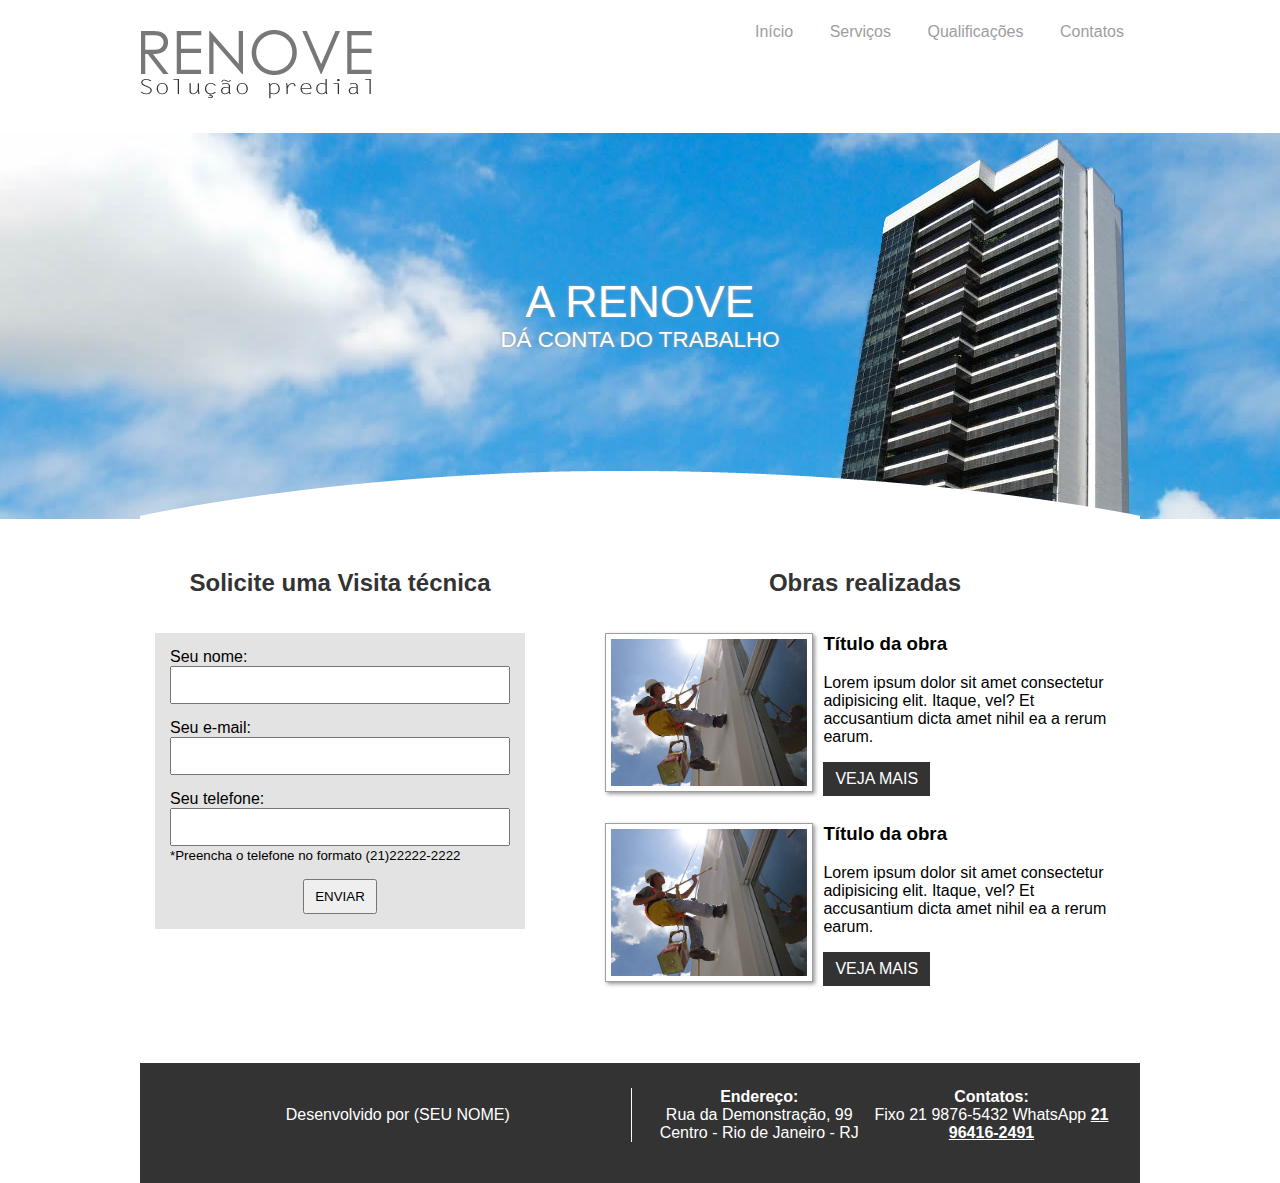
==== index.html @ fed85a39 "ja" ====
<!DOCTYPE html>
<html lang="pt-BR">
<head>
    <meta charset="UTF-8">
    <meta name="viewport" content="width=device-width, initial-scale=1.0">
    <link rel="stylesheet" href="css/estilos.css">
    <title>Renove Soluções Prediais</title>
</head>
<body>
    <header class="container">
        <div id="logo">
            <img src="images/logo.png" alt="logotipo Renove">
        </div>
        <nav id="menu">
            <ul>
                <li><a href="#">Início</a></li>
                <li><a href="#">Serviços</a></li>
                <li><a href="#">Qualificações</a></li>
                <li><a href="#">Contatos</a></li>
            </ul>
        </nav>
    </header>
    <main>
        <div id="banner">
            <div id="banner_content" class="container">
                <img src="images/curva.png" id="curva">
                <img src="images/predio.png" id="predio">
                <div id="banner_txt">A RENOVE<br><small>DÁ CONTA DO TRABALHO</small></div>
            </div>
        </div>
        <div id="content" class="container">
            <div id="formulario">
                <h2>Solicite uma Visita técnica</h2>
                <form action="#" method="post" autocomplete="off">
                    <label>
                        <span>Seu nome:</span><input type="text" name="Nome" required>
                    </label>
                    <label>
                        <span>Seu e-mail:</span><input type="email" name="Email" required>
                    </label>
                    <label>
                        <span>Seu telefone:</span><input type="tel" name="Telefone" pattern="\([0-9]{2}\)[\s][0-9]{5}-[0-9]{4}" required>
                        <small>*Preencha o telefone no formato (21)22222-2222</small>
                    </label>
                    <div><button type="submit">Enviar</button></div>
                </form>
            </div>
            <section id="obras">
                <h2>Obras realizadas</h2>
                <article>
                    <img src="images/reforma-predial2.png" alt="obra" class="retrato">
                    <div>
                        <h3>Título da obra</h3>
                        <p>Lorem ipsum dolor sit amet consectetur adipisicing elit. Itaque, vel? Et accusantium dicta amet nihil ea a rerum earum.</p>
                        <a href="#" class="btn">VEJA MAIS</a>
                    </div>
                </article>
                <article>
                    <img src="images/reforma-predial2.png" alt="obra" class="retrato">
                    <div>
                        <h3>Título da obra</h3>
                        <p>Lorem ipsum dolor sit amet consectetur adipisicing elit. Itaque, vel? Et accusantium dicta amet nihil ea a rerum earum.</p>
                        <a href="#" class="btn">VEJA MAIS</a>
                    </div>
                </article>
            </section>
        </div>
    </main>
    <footer class="container">
        <div id="footer_text">Desenvolvido por (SEU NOME) </div>
        <div id="footer_endereco">
            <b>Endereço:</b><br>
            Rua da Demonstração, 99<br>
            Centro - Rio de Janeiro - RJ
        </div>
        <div id="footer_contatos">
            <b>Contatos:</b><br>
            Fixo <tel>21 9876-5432</tel>
            <span>
            WhatsApp <a href="https://wa.me//5521964162491?text=Olá quero uma visita técnica" target="_blank">21 96416-2491</a></span>
        </div>
    </footer>
</body>
</html>
---- css/estilos.css ----
/* RESET DE CONFIGURAÇÕES */

*{ 
    margin: 0; 
    padding: 0; 
    box-sizing: border-box; 
    font-family: 'Segoe UI', Tahoma, Geneva, Verdana, sans-serif;
}
/* img{width: 100%;} */
.container{max-width: 1000px; margin: 0 auto;}
.retrato {background-color: #FFF; border: 1px solid #9E9E9E; padding: 5px;}
.btn {background-color: #333; color: #FFF; text-decoration: none; padding: 8px 12px; display: inline-block;}

/* INICIO DO HEADER */
#logo{display: block; width: 100%; text-align: center; padding: 15px 0;}
#menu{display: block; width: 100%; text-align: center;}
#menu ul{list-style: none;}
#menu ul li{display: inline-block; border-bottom: 2px solid #FFF}
#menu ul li:hover{border-color: #9E9E9E;}
#menu ul li a{text-decoration: none; color: #9E9E9E; display: inline-block; padding: 8px 16px;}

/* INICIO BANNER */
#banner{background-image: url(../images/fundo.jpg); background-position: center;}
#banner_content{position: relative; width: 100%; height: 386px;}
#predio, #curva, #banner_txt{position: absolute;}

#curva{bottom: 0; width: 100%; z-index: 3;}
#predio{right: 0; z-index: 1;}
#banner_txt{
    width: 100%;
    color: #FFF; 
    font-size: 2.8em; 
    line-height: 0.65em; 
    text-align: center; 
    top:40%;
    text-shadow: 0 0 3px #9E9E9E;
    z-index: 2;
}
#banner_txt small{font-size: 0.5em;}
/* FIM BANNER */

#content{display: flex; justify-content: space-between; flex-direction: column-reverse; padding: 35px 0;}
#content img{width: 100%;}

#content h2{font-weight: bold; color: #333; margin-bottom: 1.5em; text-align: center;}

#obras {width: 100%; padding: 15px;}
#obras article{display: flex; justify-content: space-between; flex-direction: column; align-items: start; 
    margin-bottom: 15px;}
#obras article > img {width: 100%; margin-bottom: 1em; box-shadow: 2px 2px 4px #999;}
#obras article div{width: 100%;}
#obras article h3{margin-bottom: 1em;}
#obras article p{margin-bottom: 1em;}

#formulario {width: 100%; padding: 15px;}
#formulario form{background-color: #e3e3e3; padding:15px}
#formulario label{display: block; margin-bottom: 15px;}
#formulario label > span{display: block;}
#formulario label > input{width: 100%; padding: 8px 10px; font-size: 16px;}
#formulario div {text-align: center;}
#formulario button {padding: 8px 10px; text-transform: uppercase;}

/* FOOTER  */
body > footer {
    background-color: #333; color: #FFF; padding: 25px; text-align: center;
}
#footer_text{width: 100%; margin-bottom: 1em;}
#footer_endereco, #footer_contatos{width: 100%; margin-bottom: 1em;}
#footer_contatos a {color: white; font-weight: bold;}


/* Small devices (landscape phones, 576px and up) */

@media (max-width: 576px) { 
    
 }

 /* Medium devices (tablets, 768px and up) */
@media (min-width: 768px) {
    #obras article {flex-direction: row;} 
    #obras article > img {width: 40%; margin-bottom: 1em;}
    #obras article div{width: 58%;}
 }

/* Large devices (desktops, 992px and up) */
@media (min-width: 992px) { 
    header{display: flex; justify-content: space-between; margin: 15px auto !important;}
    #logo{text-align: left;}
    #menu{text-align: right;}
    #content{flex-direction: row;}
    #formulario {width: 40%;}
    #obras {width: 55%;}

    body > footer {
        display: flex; justify-content: space-evenly; align-items: center; 
    }
    #footer_text{width: 48%; text-align: center;}
    #footer_endereco, #footer_contatos{width: 25%;}
    #footer_endereco{border-left: 1px solid #fff; padding-left: 2%;}
 }

 /* Extra large devices (large desktops, 1200px and up) */
@media (min-width: 1200px) { }
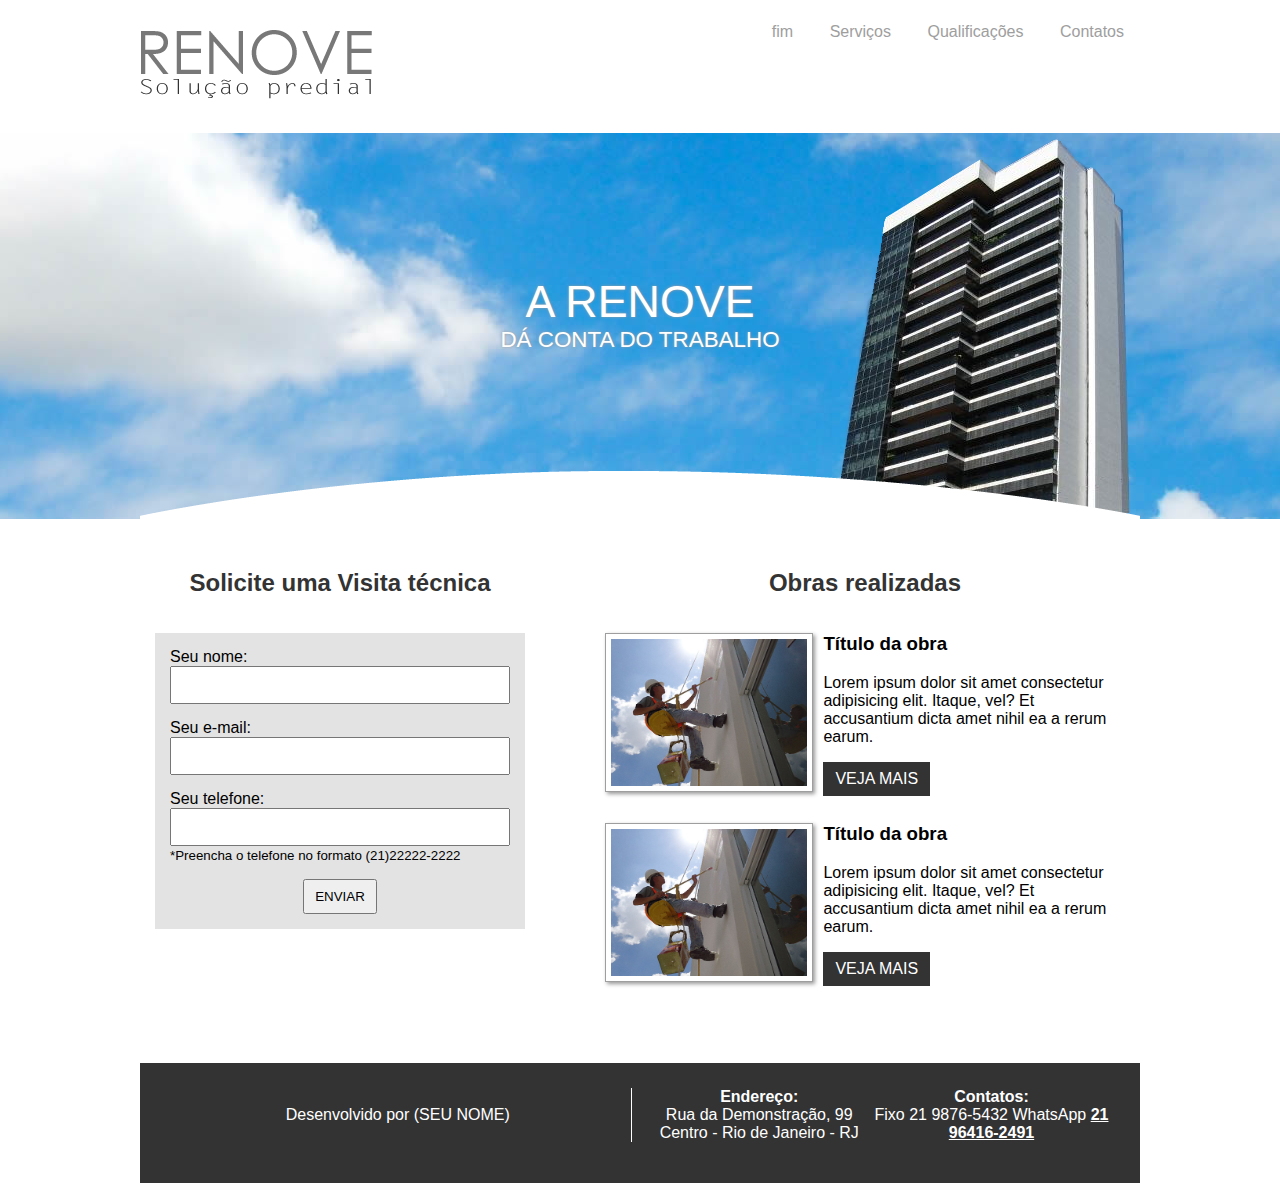
==== commit f1eca709: "Update index.html" ====
--- a/index.html
+++ b/index.html
@@ -13,7 +13,7 @@
         </div>
         <nav id="menu">
             <ul>
-                <li><a href="#">Início</a></li>
+                <li><a href="#">fim</a></li>
                 <li><a href="#">Serviços</a></li>
                 <li><a href="#">Qualificações</a></li>
                 <li><a href="#">Contatos</a></li>
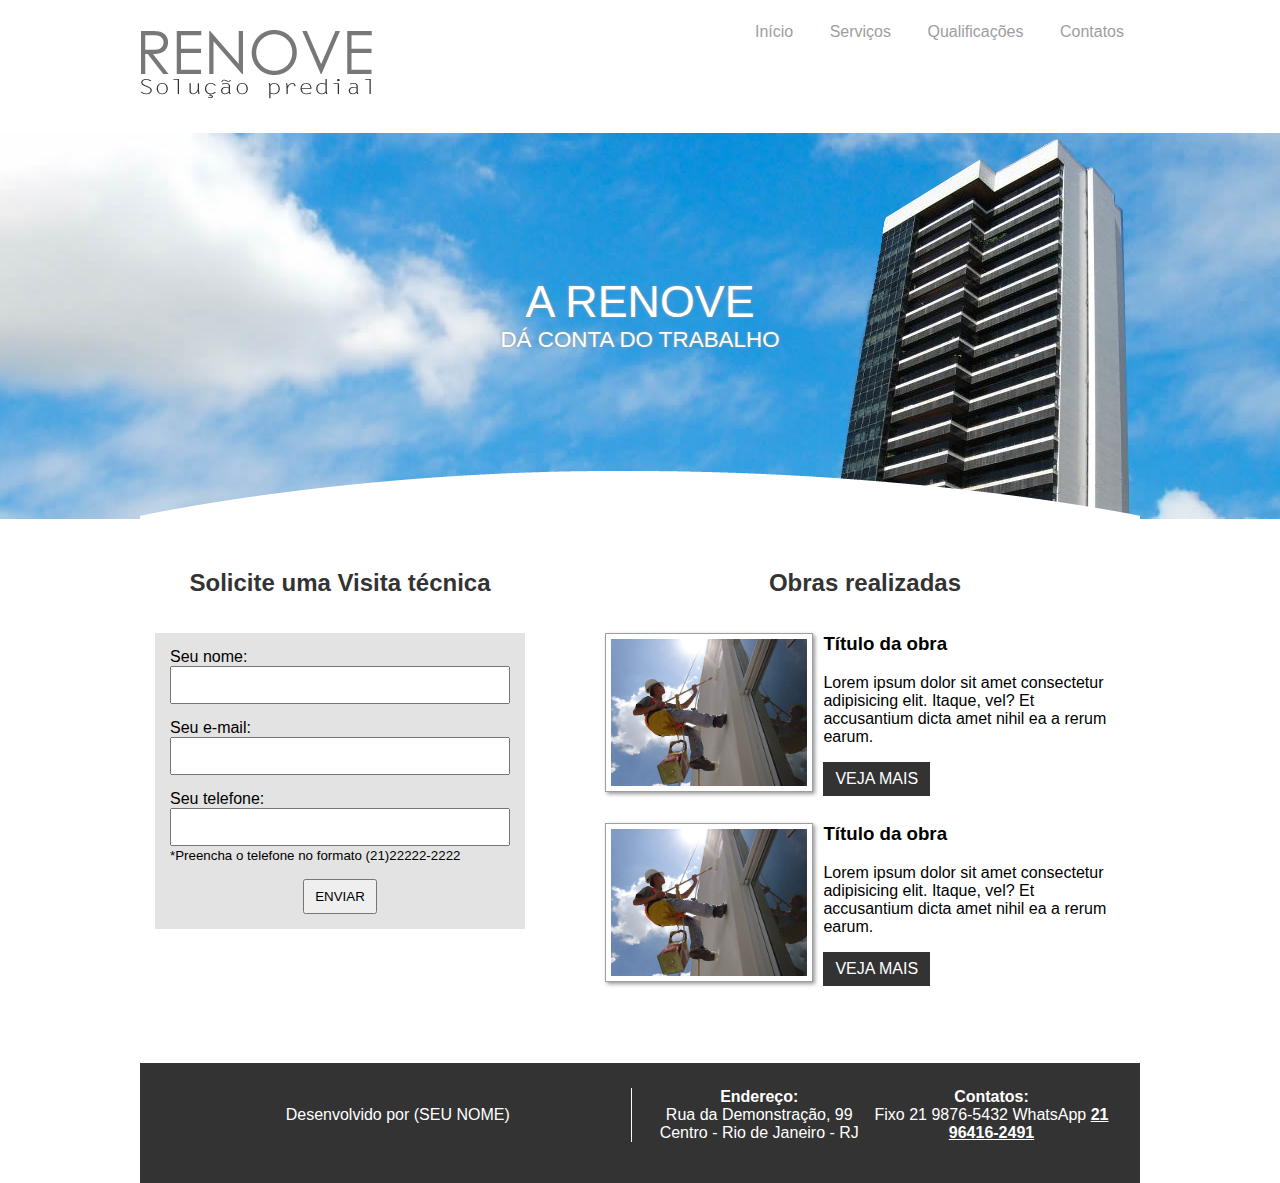
==== commit 783e6a85: "Update index.html" ====
--- a/index.html
+++ b/index.html
@@ -13,7 +13,7 @@
         </div>
         <nav id="menu">
             <ul>
-                <li><a href="#">fim</a></li>
+                <li><a href="#">Início</a></li>
                 <li><a href="#">Serviços</a></li>
                 <li><a href="#">Qualificações</a></li>
                 <li><a href="#">Contatos</a></li>
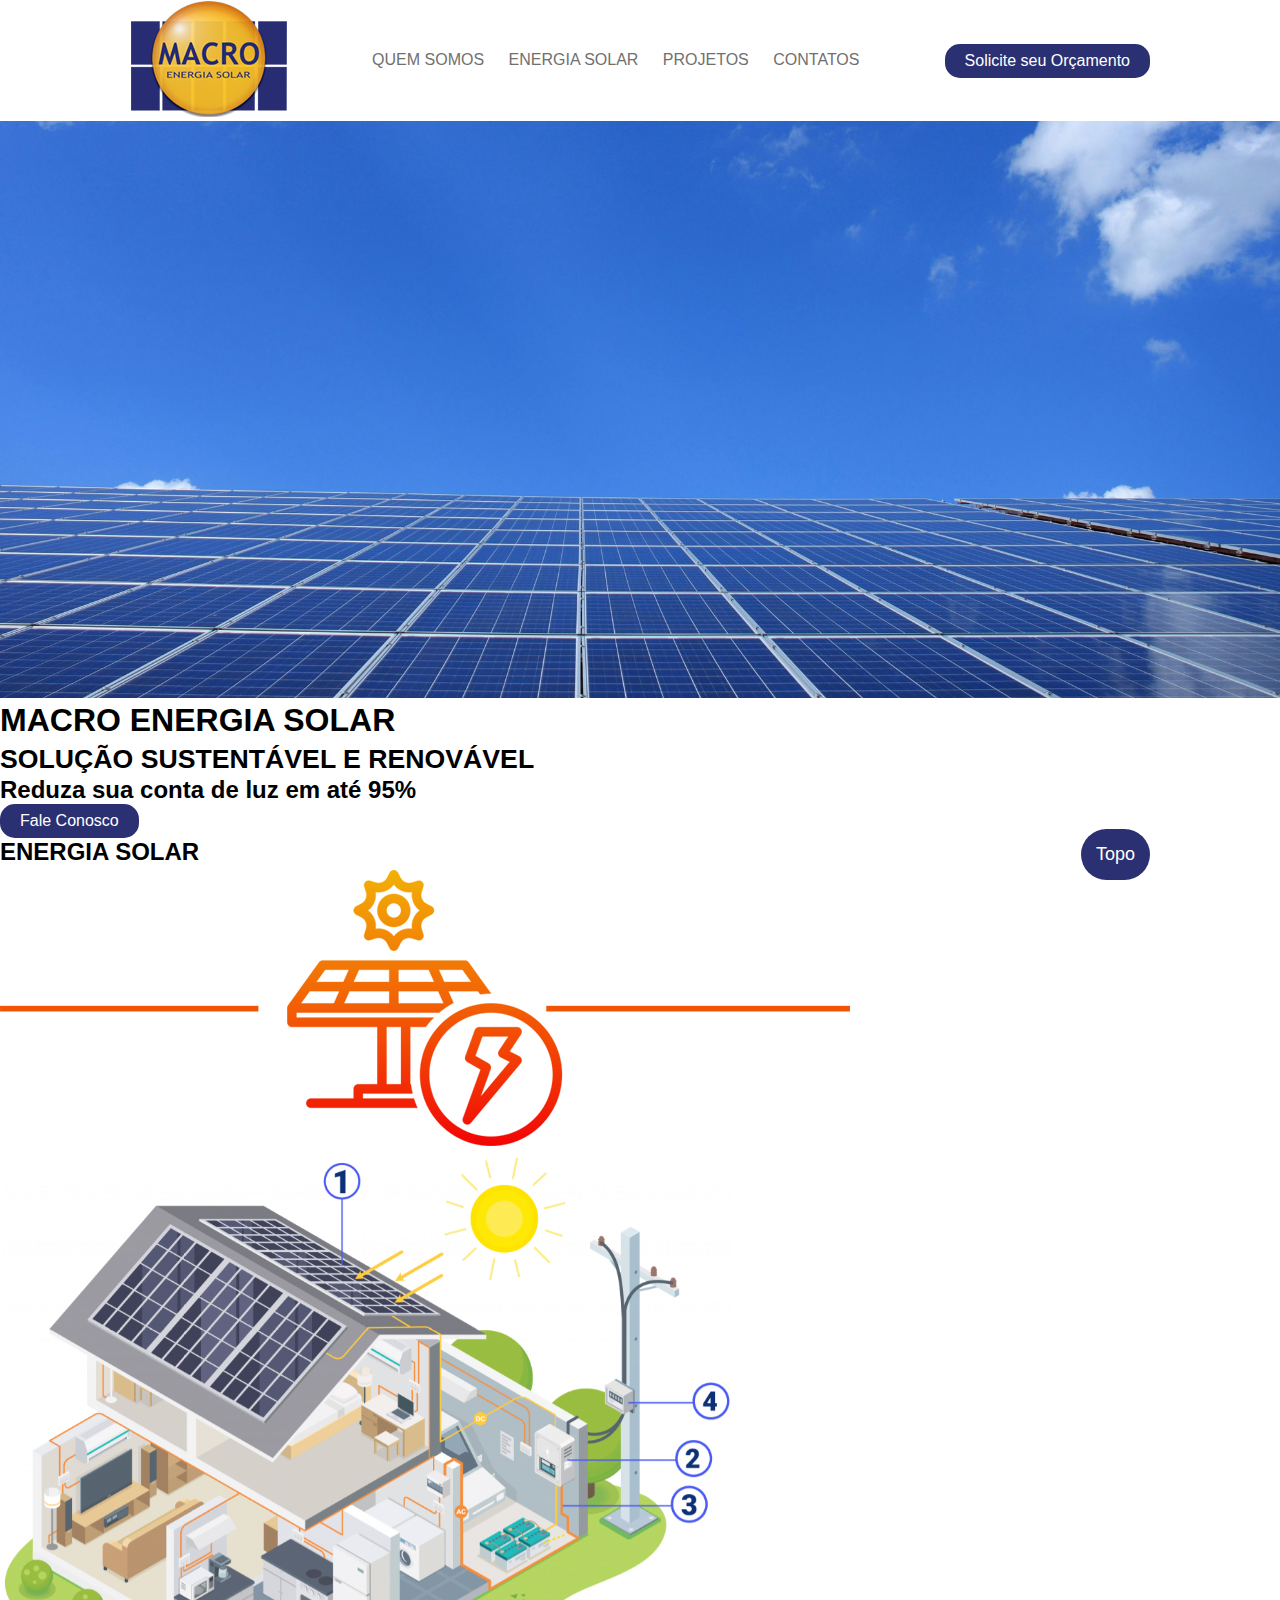
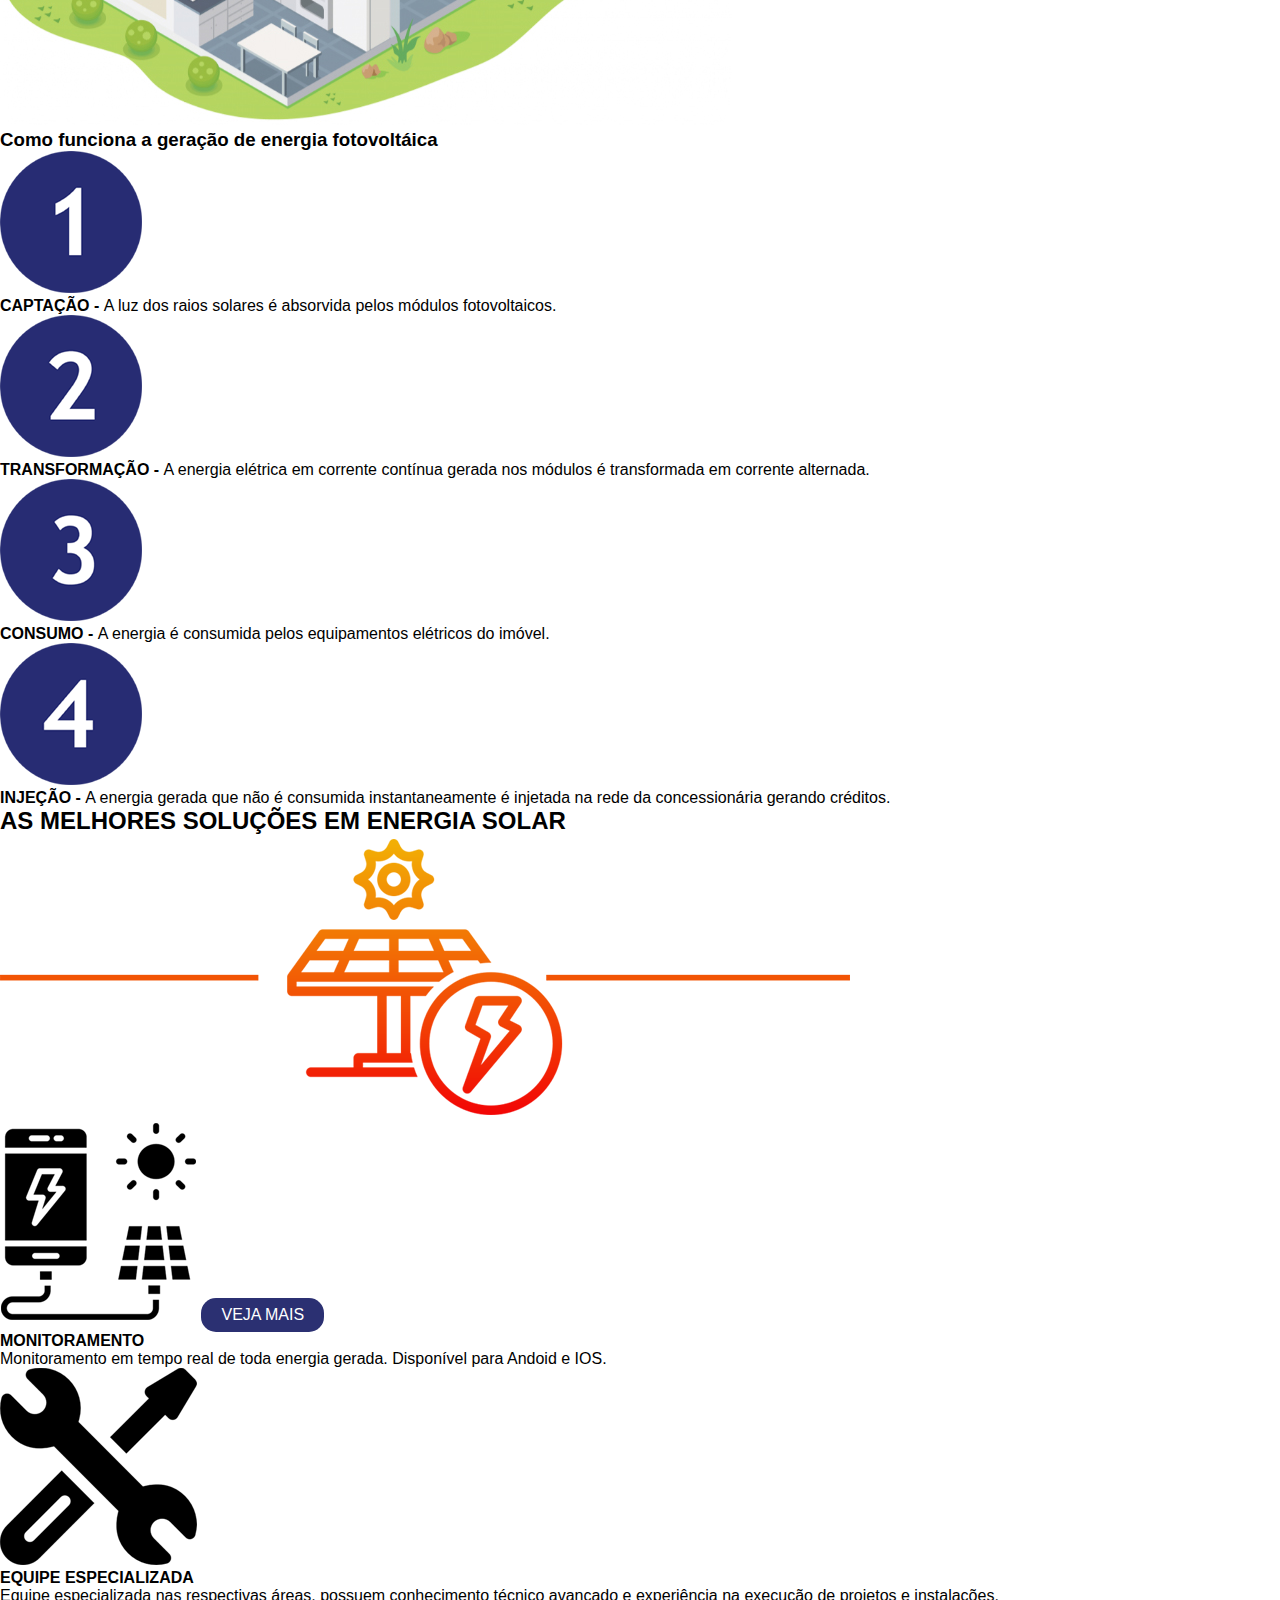
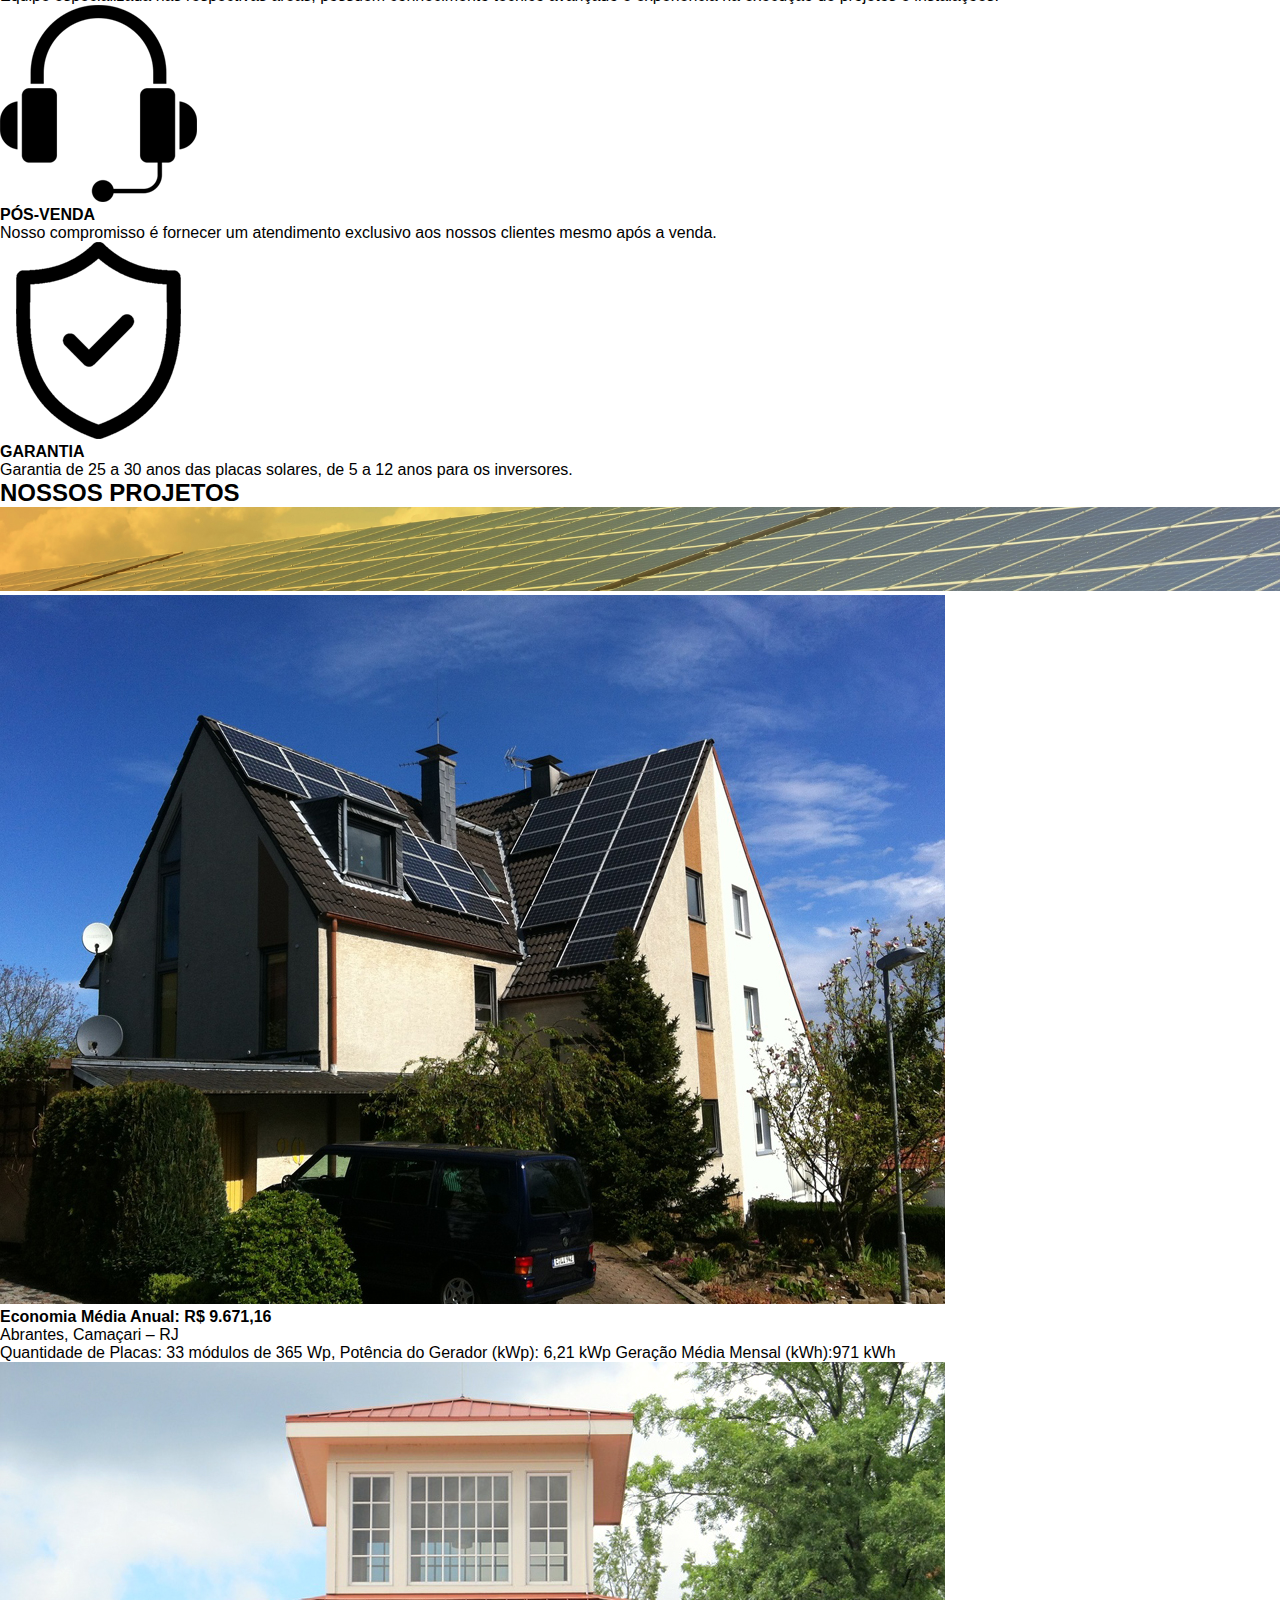
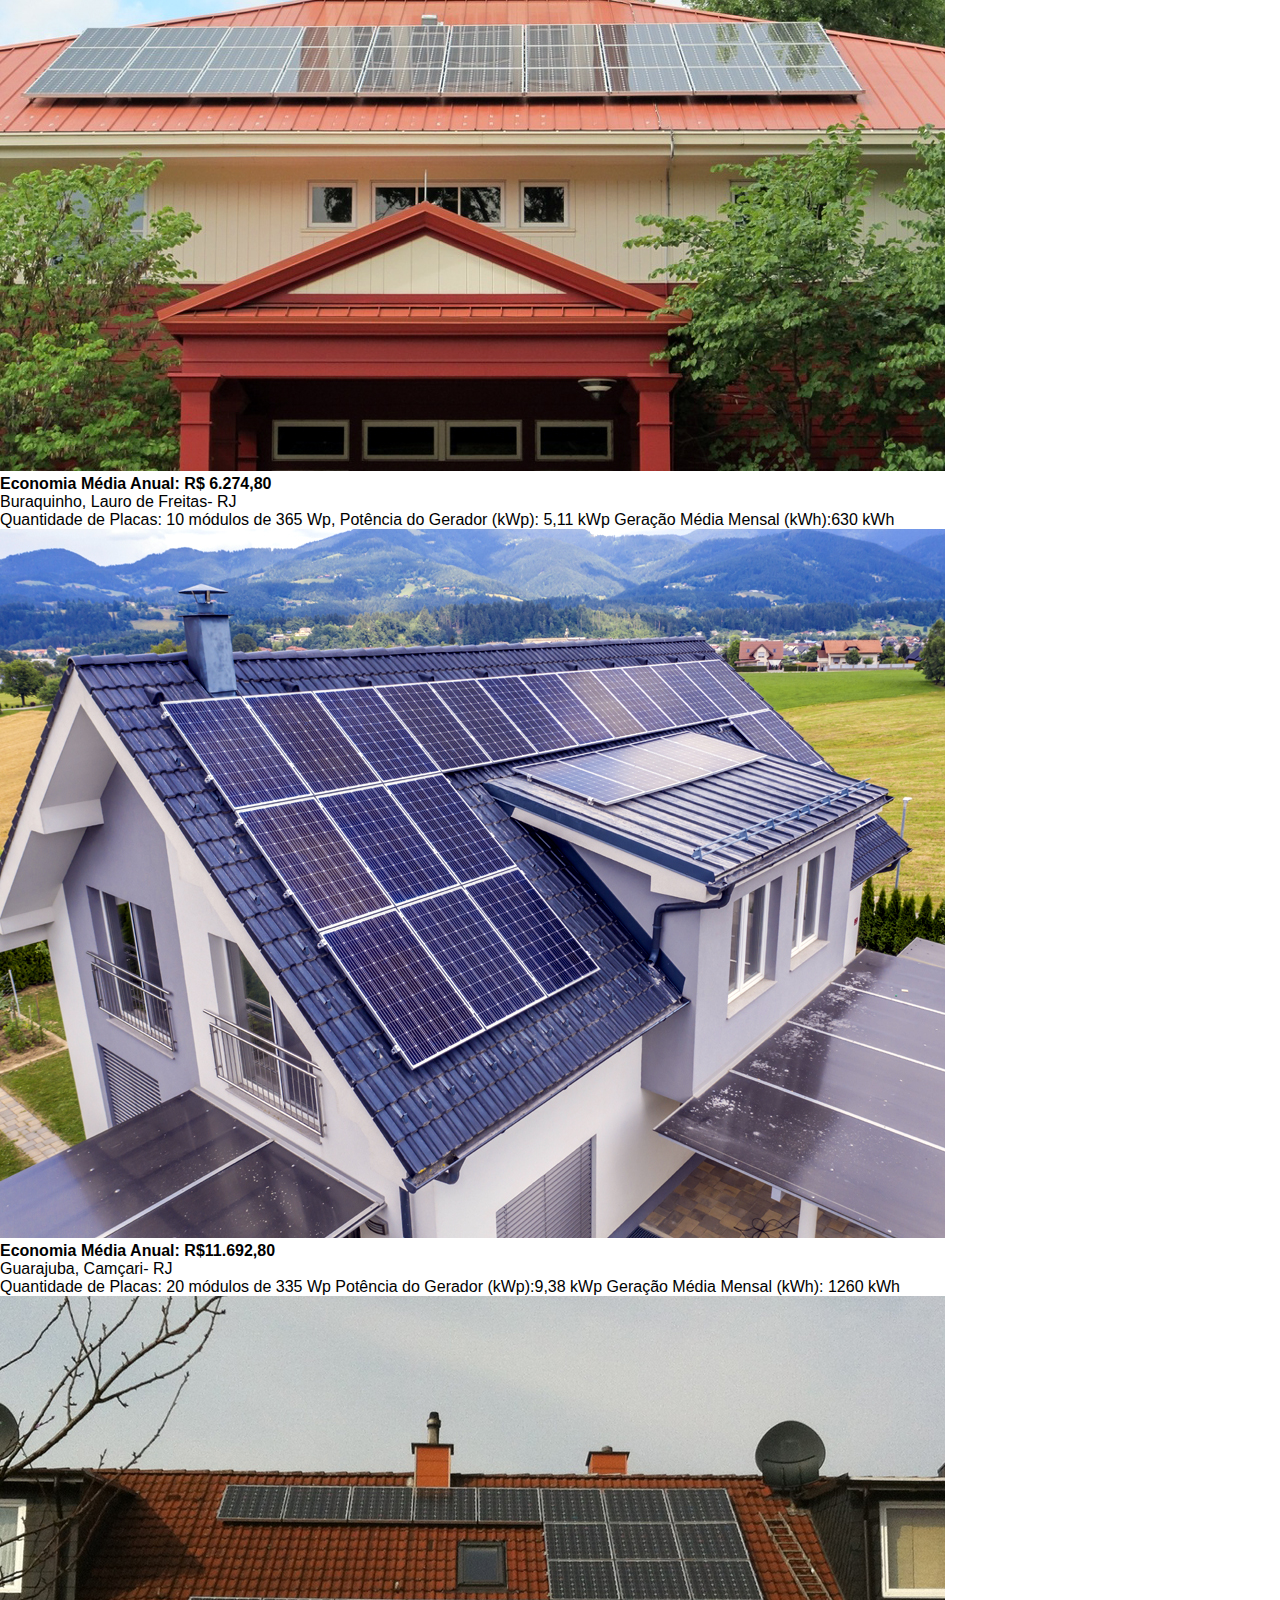
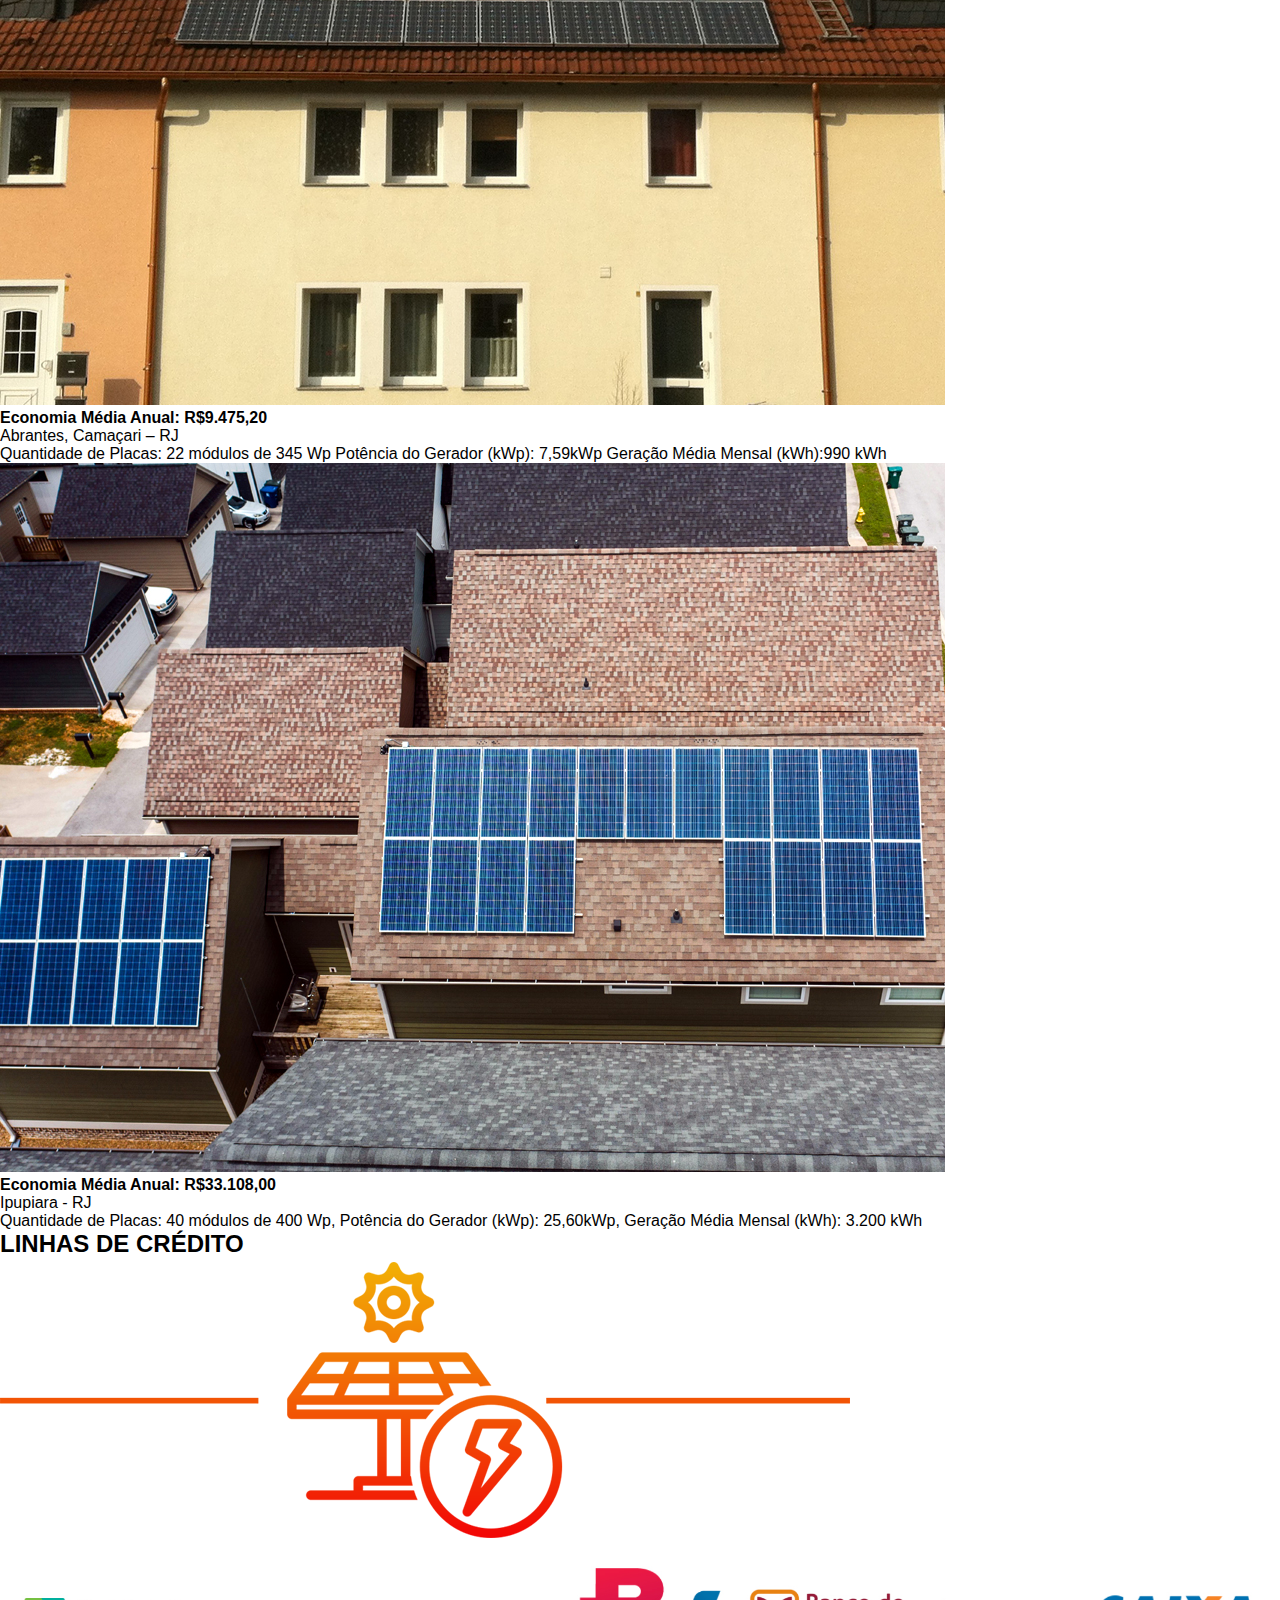
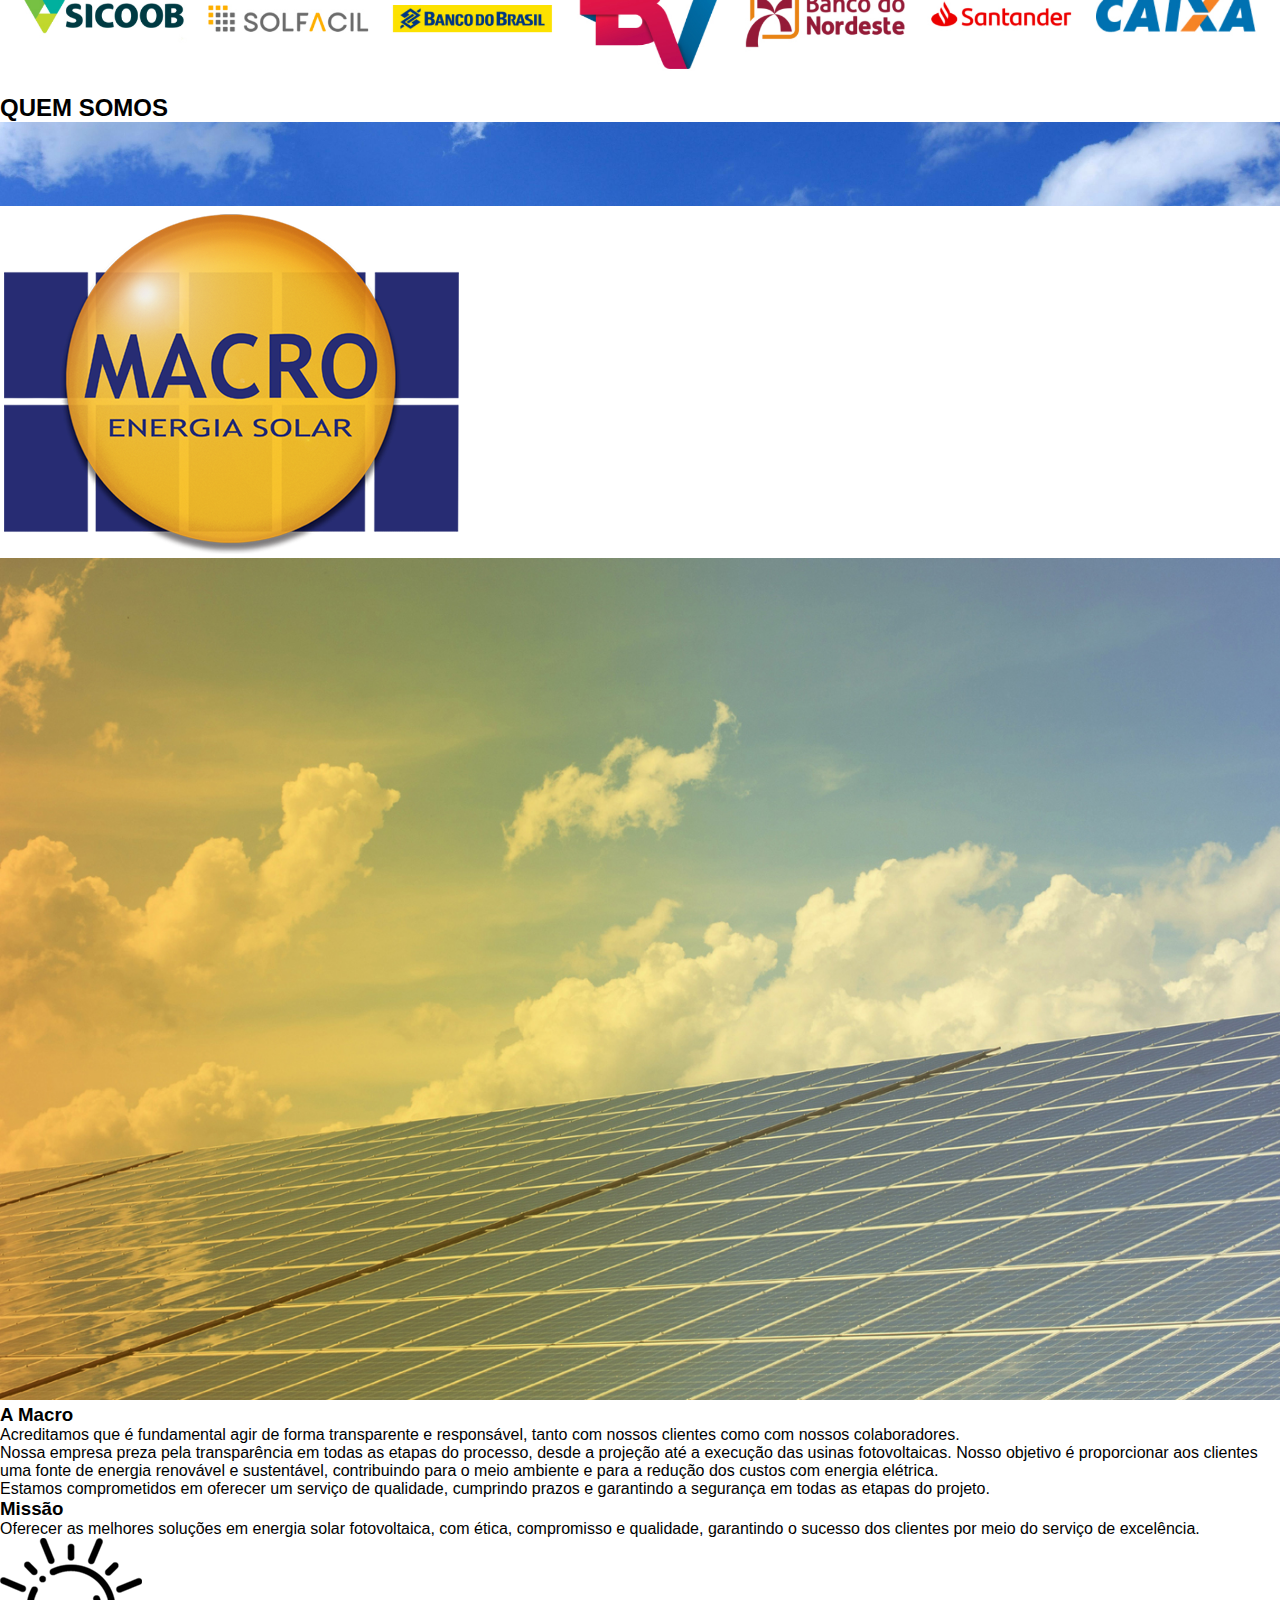
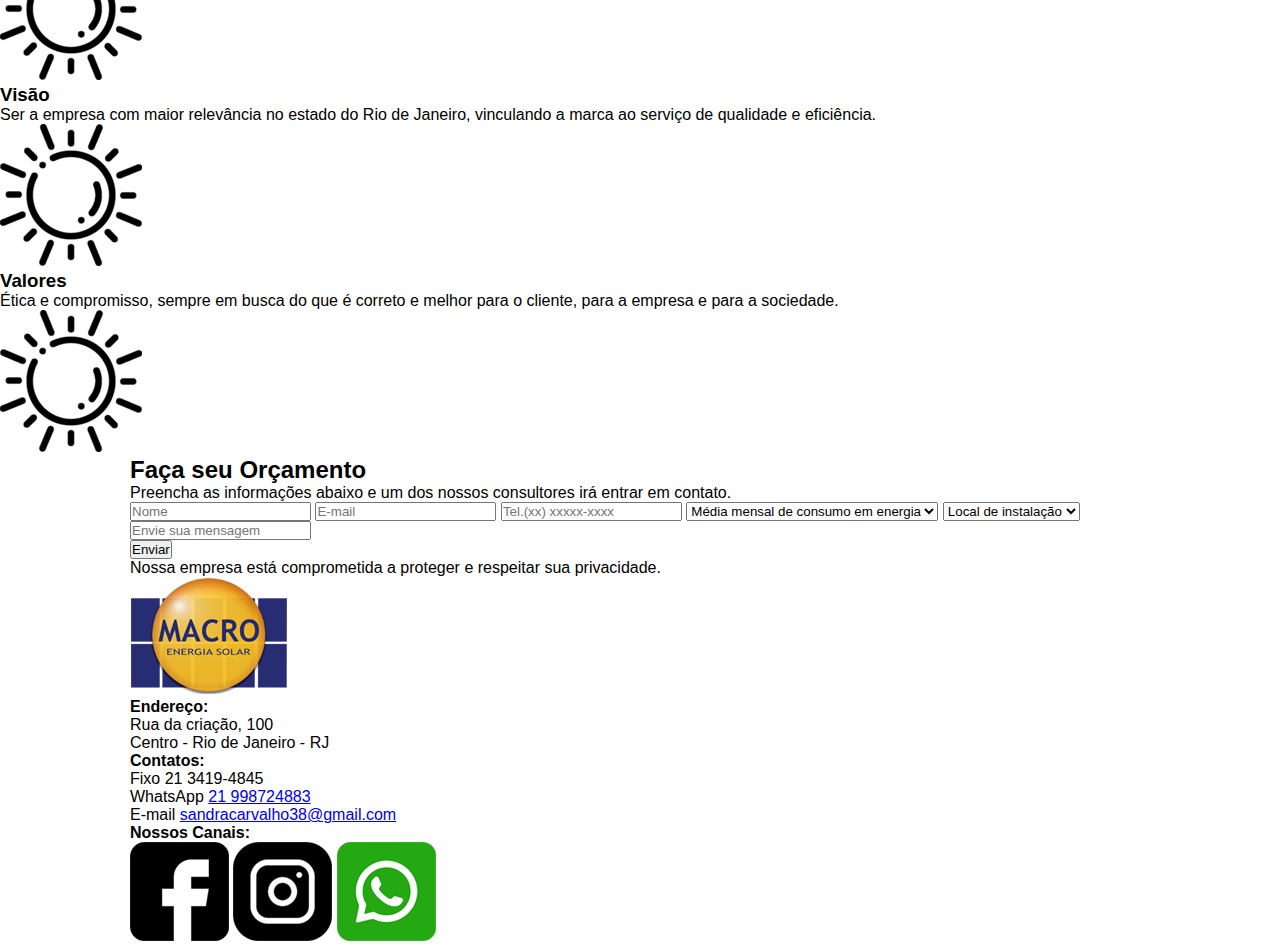
==== commit 7ff24d5b: "Macro Energia Solar" ====
--- a/index.html
+++ b/index.html
@@ -1,84 +1,206 @@
 <!DOCTYPE html>
-<html lang="pt-BR">
+<html lang="pt-br">
 <head>
     <meta charset="UTF-8">
     <meta name="viewport" content="width=device-width, initial-scale=1.0">
-    <link rel="stylesheet" href="css/estilos.css">
-    <title>Renove Soluções Prediais</title>
+    <link rel="stylesheet" href="estilos.css">
+    <title>MACRO ENERGIA SOLAR</title>
 </head>
 <body>
-    <header class="container">
+   <header class="container">
         <div id="logo">
-            <img src="images/logo.png" alt="logotipo Renove">
+            <img src="imagens/Logo MP 1.png" alt="Logo MP 1">
         </div>
         <nav id="menu">
             <ul>
-                <li><a href="#">Início</a></li>
-                <li><a href="#">Serviços</a></li>
-                <li><a href="#">Qualificações</a></li>
-                <li><a href="#">Contatos</a></li>
+                <li><a href="#quem somos">QUEM SOMOS</a></li>
+                <li><a href="#energia solar">ENERGIA SOLAR</a></li>
+                <li><a href="#projetos">PROJETOS</a></li>
+                <li><a href="#contatos">CONTATOS</a></li>
             </ul>
         </nav>
+        <div id="orcamento">
+            <a href="#formulario" class="btn">Solicite seu Orçamento</a>
+        </div>
     </header>
+    
     <main>
         <div id="banner">
-            <div id="banner_content" class="container">
-                <img src="images/curva.png" id="curva">
-                <img src="images/predio.png" id="predio">
-                <div id="banner_txt">A RENOVE<br><small>DÁ CONTA DO TRABALHO</small></div>
+            <div id="banner_content">
+                <img src="imagens/banner3.jpg" id="banner3">
+                <div id="banner_txt">
+                <h1>MACRO ENERGIA SOLAR<br><small>SOLUÇÃO SUSTENTÁVEL E RENOVÁVEL</small></h1></div>
+                <h2>Reduza sua conta de luz em até 95%</h2>
+                <div id="orcamento">
+                    <a href="#formulario" class="btn">Fale Conosco</a>
+                </div>
             </div>
         </div>
-        <div id="content" class="container">
+        
+        <section id="energia solar">
+            <h2>ENERGIA SOLAR</h2>
+            <img src="imagens/icone intervalo.png" id="icone intervalo">
+            <article>
+                <img src="imagens/como funciona.jpg" id="como funciona">
+                <div>
+                    <h3>Como funciona a geração de energia fotovoltáica</h3>
+                    <img src="imagens/numero 1.png" id="numero 1">
+                    <p><b>CAPTAÇÃO - </b>A luz dos raios solares é absorvida pelos módulos fotovoltaicos.</p>
+                    <img src="imagens/numero 2.png" id="numero 2">
+                    <p><b>TRANSFORMAÇÃO - </b>A energia elétrica em corrente contínua gerada nos módulos é transformada em corrente alternada.</p>
+                    <img src="imagens/numero 3.png" id="numero 3">
+                    <p><b>CONSUMO - </b>A energia é consumida pelos equipamentos elétricos do imóvel.</p>
+                    <img src="imagens/numero 4.png" id="numero 4">
+                    <p><b>INJEÇÃO - </b>A energia gerada que não é consumida instantaneamente é injetada na rede da concessionária gerando créditos.</p>
+                </div>
+            </article>
+        </section>
+
+        <section id="soluções">
+            <h2>AS MELHORES SOLUÇÕES EM ENERGIA SOLAR</h2>
+            <img src="imagens/icone intervalo.png" id="icone intervalo">
+            <article>
+                <div>
+                <img src="imagens/icone monitorar.png" id="icone monitorar">
+                <a href="#" class="btn">VEJA MAIS</a>
+                <p><b>MONITORAMENTO</b><br>
+                Monitoramento em tempo real de toda energia gerada. Disponível para Andoid e IOS.</p>
+               <img src="imagens/icone equipamento.png" id="icone equipamento">
+                <p><b>EQUIPE ESPECIALIZADA</b><br>Equipe especializada nas respectivas áreas, possuem conhecimento técnico avançado e experiência na execução de projetos e instalações.</p>
+                <img src="imagens/icone pos venda.png" id="icone pos venda">
+                <p><b>PÓS-VENDA</b><br>Nosso compromisso é fornecer um atendimento exclusivo aos nossos clientes mesmo após a venda.</p>
+                <img src="imagens/icone garantia.png" id="icone garantia">
+                <p><b>GARANTIA</b><br>Garantia de 25 a 30 anos das placas solares, de 5 a 12 anos para os inversores.</p>
+                </div>
+            </article>
+        </section>
+
+        <section id="projetos">
+            <h2>NOSSOS PROJETOS</h2>
+            <img src="imagens/entardecer intervalo.jpg" id="entardecer intervalo">
+            <article>
+                <div class="casas">
+                    <img src="imagens/casa 1.jpg" alt="casa">
+                    <p><b>Economia Média Anual: R$ 9.671,16</b><br>Abrantes, Camaçari – RJ<br>Quantidade de Placas: 33 módulos de 365 Wp, Potência do Gerador (kWp): 6,21 kWp
+                    Geração Média Mensal (kWh):971 kWh</p>
+                    <img src="imagens/casa 2.jpg" alt="casa">
+                    <p><b>Economia Média Anual: R$ 6.274,80</b><br>Buraquinho, Lauro de Freitas- RJ<br>Quantidade de Placas: 10 módulos de 365 Wp, Potência do Gerador (kWp): 5,11 kWp
+                    Geração Média Mensal (kWh):630 kWh</p>
+                    <img src="imagens/casa 3.jpg" alt="casa">
+                    <p><b>Economia Média Anual: R$11.692,80</b><br>Guarajuba, Camçari- RJ<br>Quantidade de Placas: 20 módulos de 335 Wp Potência do Gerador (kWp):9,38 kWp
+                    Geração Média Mensal (kWh): 1260 kWh</p>
+                    <img src="imagens/casa 4.jpg" alt="casa">
+                    <p><b>Economia Média Anual: R$9.475,20</b><br>Abrantes, Camaçari – RJ<br>Quantidade de Placas: 22 módulos de 345 Wp
+                    Potência do Gerador (kWp): 7,59kWp
+                    Geração Média Mensal (kWh):990 kWh</p>
+                    <img src="imagens/casa 5.jpg" alt="casa">
+                    <p><b>Economia Média Anual: R$33.108,00</b><br>Ipupiara - RJ<br>Quantidade de Placas: 40 módulos de 400 Wp, Potência do Gerador (kWp): 25,60kWp, Geração Média Mensal (kWh): 3.200 kWh</p>
+                </div>
+            </article>
+        </SECtion>
+
+        <section id="credito">
+            <h2>LINHAS DE CRÉDITO</h2>
+            <img src="imagens/icone intervalo.png" id="icone intervalo">
+            <div>
+                <img src="imagens/financiamento.png" alt="financiamento">
+            </div>
+        </section>
+
+        <section id="quem somos">
+            <h2>QUEM SOMOS</h2>
+            <img src="imagens/ceu azul intervalo.jpg" id="ceu azul intervalo">
+            <article>
+                <div>
+                    <img src="imagens/Logo MP 2.png" alt="Logo MP 2">
+                    <img src="imagens/ceu laranja.jpg" id="ceu laranja">
+                    <h3>A Macro</h3>
+                    <p>Acreditamos que é fundamental agir de forma transparente e responsável, tanto com nossos clientes como com nossos colaboradores.<br>Nossa empresa preza pela transparência em todas as etapas do processo, desde a projeção até a execução das usinas fotovoltaicas. Nosso objetivo é proporcionar aos clientes uma fonte de energia renovável e sustentável, contribuindo para o meio ambiente e para a redução dos custos com energia elétrica.<br>Estamos comprometidos em oferecer um serviço de qualidade, cumprindo prazos e garantindo a segurança em todas as etapas do projeto.</p>
+                </div>
+            </article>
+        </section>
+
+        <section id="mvv">
+            <h3>Missão</h3>
+            <P>Oferecer as melhores soluções em energia solar fotovoltaica, com ética, compromisso e qualidade, garantindo o sucesso dos clientes por meio do serviço de excelência.</P>
+            <img src="imagens/sol.png" alt="sol">
+            <h3>Visão</h3>
+            <P>Ser a empresa com maior relevância no estado do Rio de Janeiro, vinculando a marca ao serviço de qualidade e eficiência.</P>
+            <img src="imagens/sol.png" alt="sol">
+            <h3>Valores</h3>
+            <P>Ética e compromisso, sempre em busca do que é correto e melhor para o cliente, para a empresa e para a sociedade.</P>
+            <img src="imagens/sol.png" alt="sol">
+        </section>
+        
+        <div id="orcamento" class="container">
             <div id="formulario">
-                <h2>Solicite uma Visita técnica</h2>
+                <h2>Faça seu Orçamento</h2>
+                <p>Preencha as informações abaixo e um dos nossos consultores irá entrar em contato.</p>
                 <form action="#" method="post" autocomplete="off">
                     <label>
-                        <span>Seu nome:</span><input type="text" name="Nome" required>
-                    </label>
-                    <label>
-                        <span>Seu e-mail:</span><input type="email" name="Email" required>
-                    </label>
-                    <label>
-                        <span>Seu telefone:</span><input type="tel" name="Telefone" pattern="\([0-9]{2}\)[\s][0-9]{5}-[0-9]{4}" required>
-                        <small>*Preencha o telefone no formato (21)22222-2222</small>
+                        <input type='text' placeholder='Nome'/>
+                    </label>
+                    <label>
+                        <input type='text' placeholder='E-mail'/>
+                    </label>
+                    <label>
+                        <label for="telefone"></label>
+                        <input type="tel" id="telefone" class="input-padrao" required placeholder="Tel.(xx) xxxxx-xxxx">
+                    </label>
+                    <select id="conta">
+                        <option value="0">Média mensal de consumo em energia</option>
+                        <option value="1">Até R$500,00</option>
+                        <option value="2">Entre R$500,00 e R$2000,00</option>
+                        <option value="3">Acima de R$2000,00</option>
+                    </select>
+                    <select id="local">
+                        <option value="0">Local de instalação</option>
+                        <option value="1">Residência</option>
+                        <option value="2">Comércio</option>
+                        <option value="3">Empresa</option>
+                    </select>
+                    <label>
+                        <input type='text' placeholder='Envie sua mensagem'/>
                     </label>
                     <div><button type="submit">Enviar</button></div>
+                    <p>Nossa empresa está comprometida a proteger e respeitar sua privacidade.</p>
                 </form>
             </div>
-            <section id="obras">
-                <h2>Obras realizadas</h2>
-                <article>
-                    <img src="images/reforma-predial2.png" alt="obra" class="retrato">
-                    <div>
-                        <h3>Título da obra</h3>
-                        <p>Lorem ipsum dolor sit amet consectetur adipisicing elit. Itaque, vel? Et accusantium dicta amet nihil ea a rerum earum.</p>
-                        <a href="#" class="btn">VEJA MAIS</a>
-                    </div>
-                </article>
-                <article>
-                    <img src="images/reforma-predial2.png" alt="obra" class="retrato">
-                    <div>
-                        <h3>Título da obra</h3>
-                        <p>Lorem ipsum dolor sit amet consectetur adipisicing elit. Itaque, vel? Et accusantium dicta amet nihil ea a rerum earum.</p>
-                        <a href="#" class="btn">VEJA MAIS</a>
-                    </div>
-                </article>
-            </section>
-        </div>
+        </div>
+        
     </main>
-    <footer class="container">
-        <div id="footer_text">Desenvolvido por (SEU NOME) </div>
-        <div id="footer_endereco">
+    
+    <footer id="contatos" class="container">
+        <div>
+            <img src="imagens/Logo MP 1.png" alt="Logo MP 1">
+        </div>
+        <div id="footer_endereço">
             <b>Endereço:</b><br>
-            Rua da Demonstração, 99<br>
+            Rua da criação, 100<br>
             Centro - Rio de Janeiro - RJ
         </div>
         <div id="footer_contatos">
             <b>Contatos:</b><br>
-            Fixo <tel>21 9876-5432</tel>
-            <span>
-            WhatsApp <a href="https://wa.me//5521964162491?text=Olá quero uma visita técnica" target="_blank">21 96416-2491</a></span>
+            Fixo <tel>21 3419-4845</tel><br>
+            WhatsApp <a href="https://api.whatsapp.com/send?phone=5521998724883" 
+            target="_blank">21 998724883</a><br>
+            E-mail <a href="mailto:seuemail.com.br">sandracarvalho38@gmail.com</a>
+        </div>
+        <div id="footer_nossos canais">
+            <b>Nossos Canais:</b><br>
+            <img src="imagens/face.png" alt="face">
+            <img src="imagens/instagram.png" alt="instagram">
+            <img src="imagens/zap.png" alt="zap">
+        </div>
+        <div button onclick="topFunction()" id="myBtn" title="Go to top">Topo</button>
         </div>
     </footer>
+    
+    <script
+    src="https://code.jquery.com/jquery-3.7.1.js"
+    integrity="sha256-eKhayi8LEQwp4NKxN+CfCh+3qOVUtJn3QNZ0TciWLP4="
+    crossorigin="anonymous">
+    </script>
+    <script src="macro.js"></script>
 </body>
 </html>--- a/estilos.css
+++ b/estilos.css
@@ -0,0 +1,43 @@
+*{
+    margin: 0;
+    padding: 0;
+    box-sizing: border-box;
+    font-family: Verdana, Geneva, Tahoma, sans-serif, 'Lucida Sans Unicode', 'Lucida Grande', 'Lucida Sans', Arial,'bold';
+    
+}
+/* classes auxiliares */
+.container {max-width: 1000px; margin: 0px 130px; max-width: 100%; height: auto;}
+.btn {background-color: rgb(43, 48, 114); color: #FFF; text-decoration: none; padding: 8px 20px; display: inline-block; border-radius: 15px;}
+.btn:hover{background-color: rgb(3, 3, 54); left: 20;}
+
+img{max-width: 100%; height: auto; }
+
+/* Início do header */
+header {display: flex; justify-content:space-between;align-items: center;}
+
+/* Formatações do menu */
+#menu ul{font-size: 1.0em;}
+#menu ul{list-style: none;}
+#menu ul li{display: inline-block; border-bottom: 2px solid #FFF}
+#menu  ul  li a {color: rgb(112, 112, 112); padding: 10px; display: block;text-decoration: none;}
+#menu  ul  li a:hover {background-color: rgb(255, 255, 255); color: rgb(43, 48, 114);text-decoration: none;}
+
+/* Botão de rolagem para o topo */
+#myBtn {
+    position: fixed; /* Fixed/sticky position */
+    bottom: 20px; /* Place the button at the bottom of the page */
+    right: 130px; /* Place the button 30px from the right */
+    z-index: 99; /* Make sure it does not overlap */
+    border: none; /* Remove borders */
+    outline: none; /* Remove outline */
+    background-color: rgb(43, 48, 114); /* Set a background color */
+    color: white; /* Text color */
+    cursor: pointer; /* Add a mouse pointer on hover */
+    padding: 15px; /* Some padding */
+    border-radius: 50px; /* Rounded corners */
+    font-size: 18px; /* Increase font size */
+  }
+  
+  #myBtn:hover {
+    background-color: #555; /* Add a dark-grey background on hover */
+  }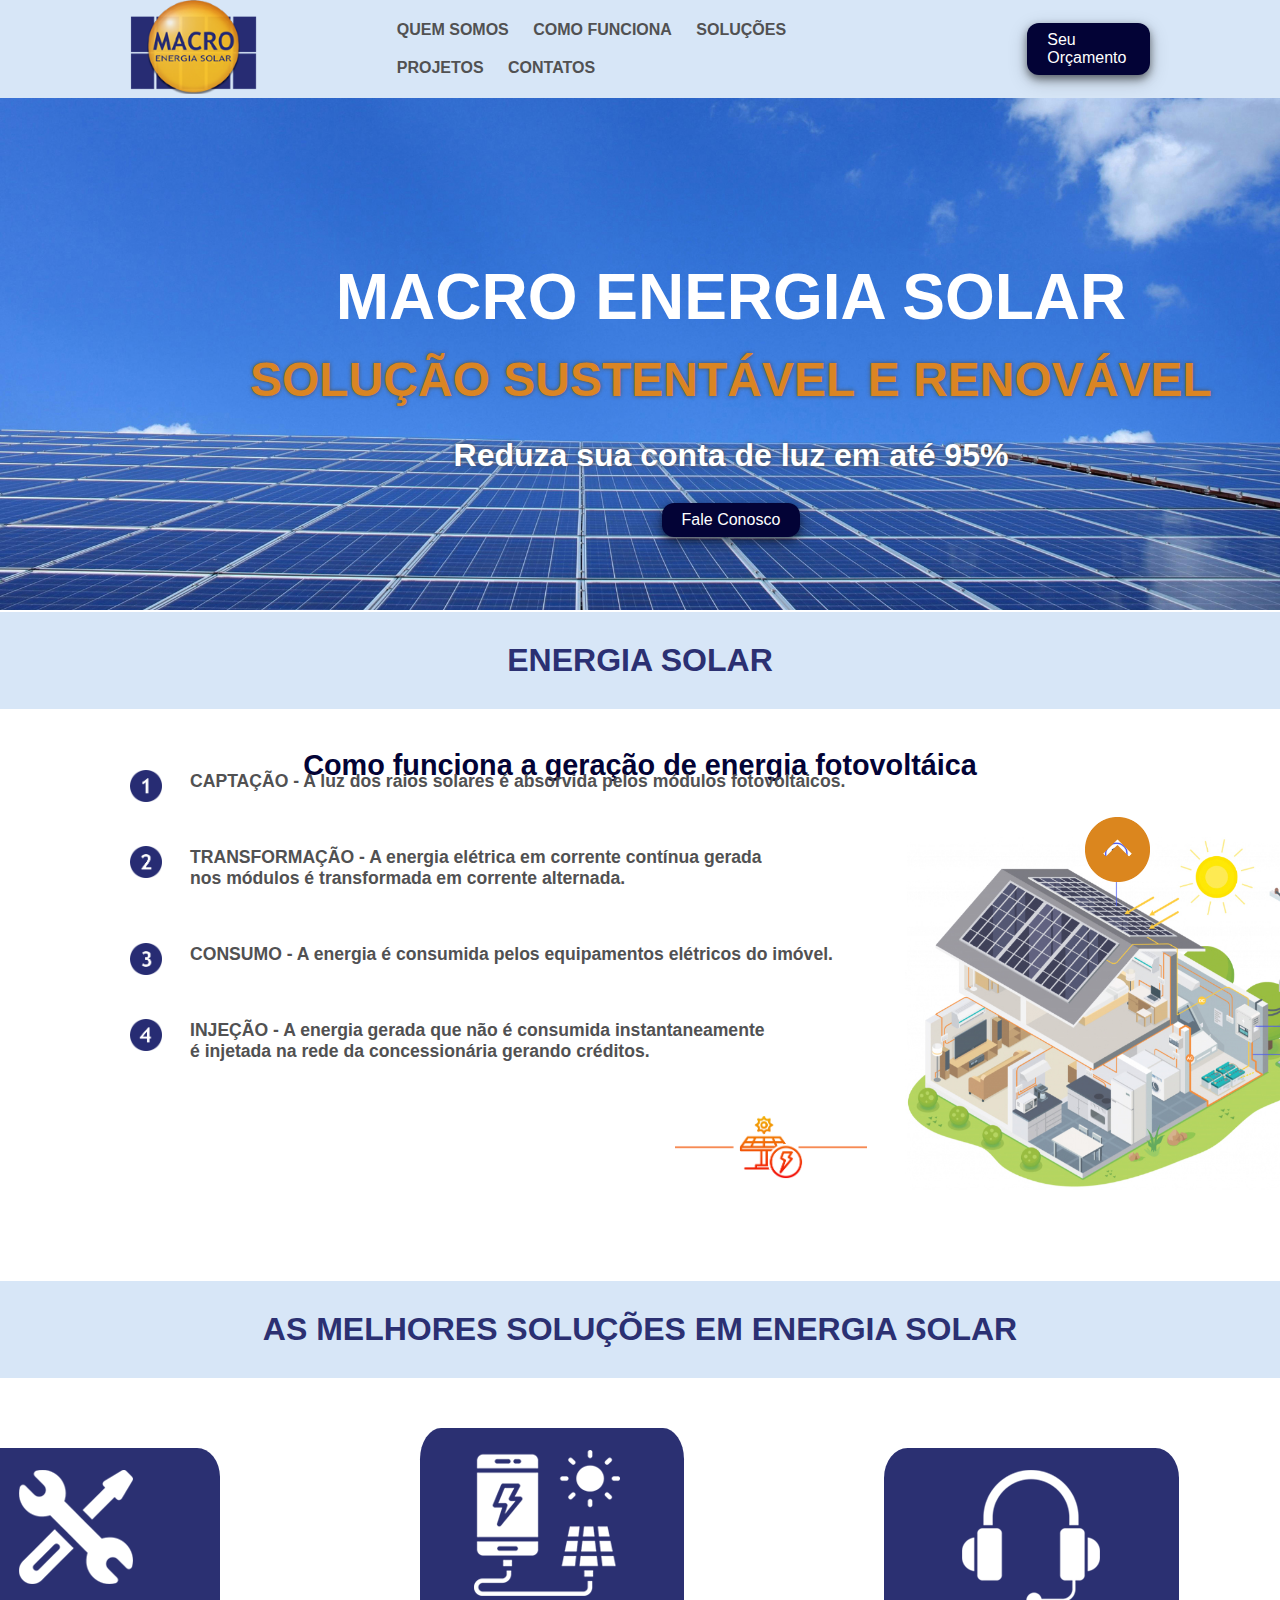
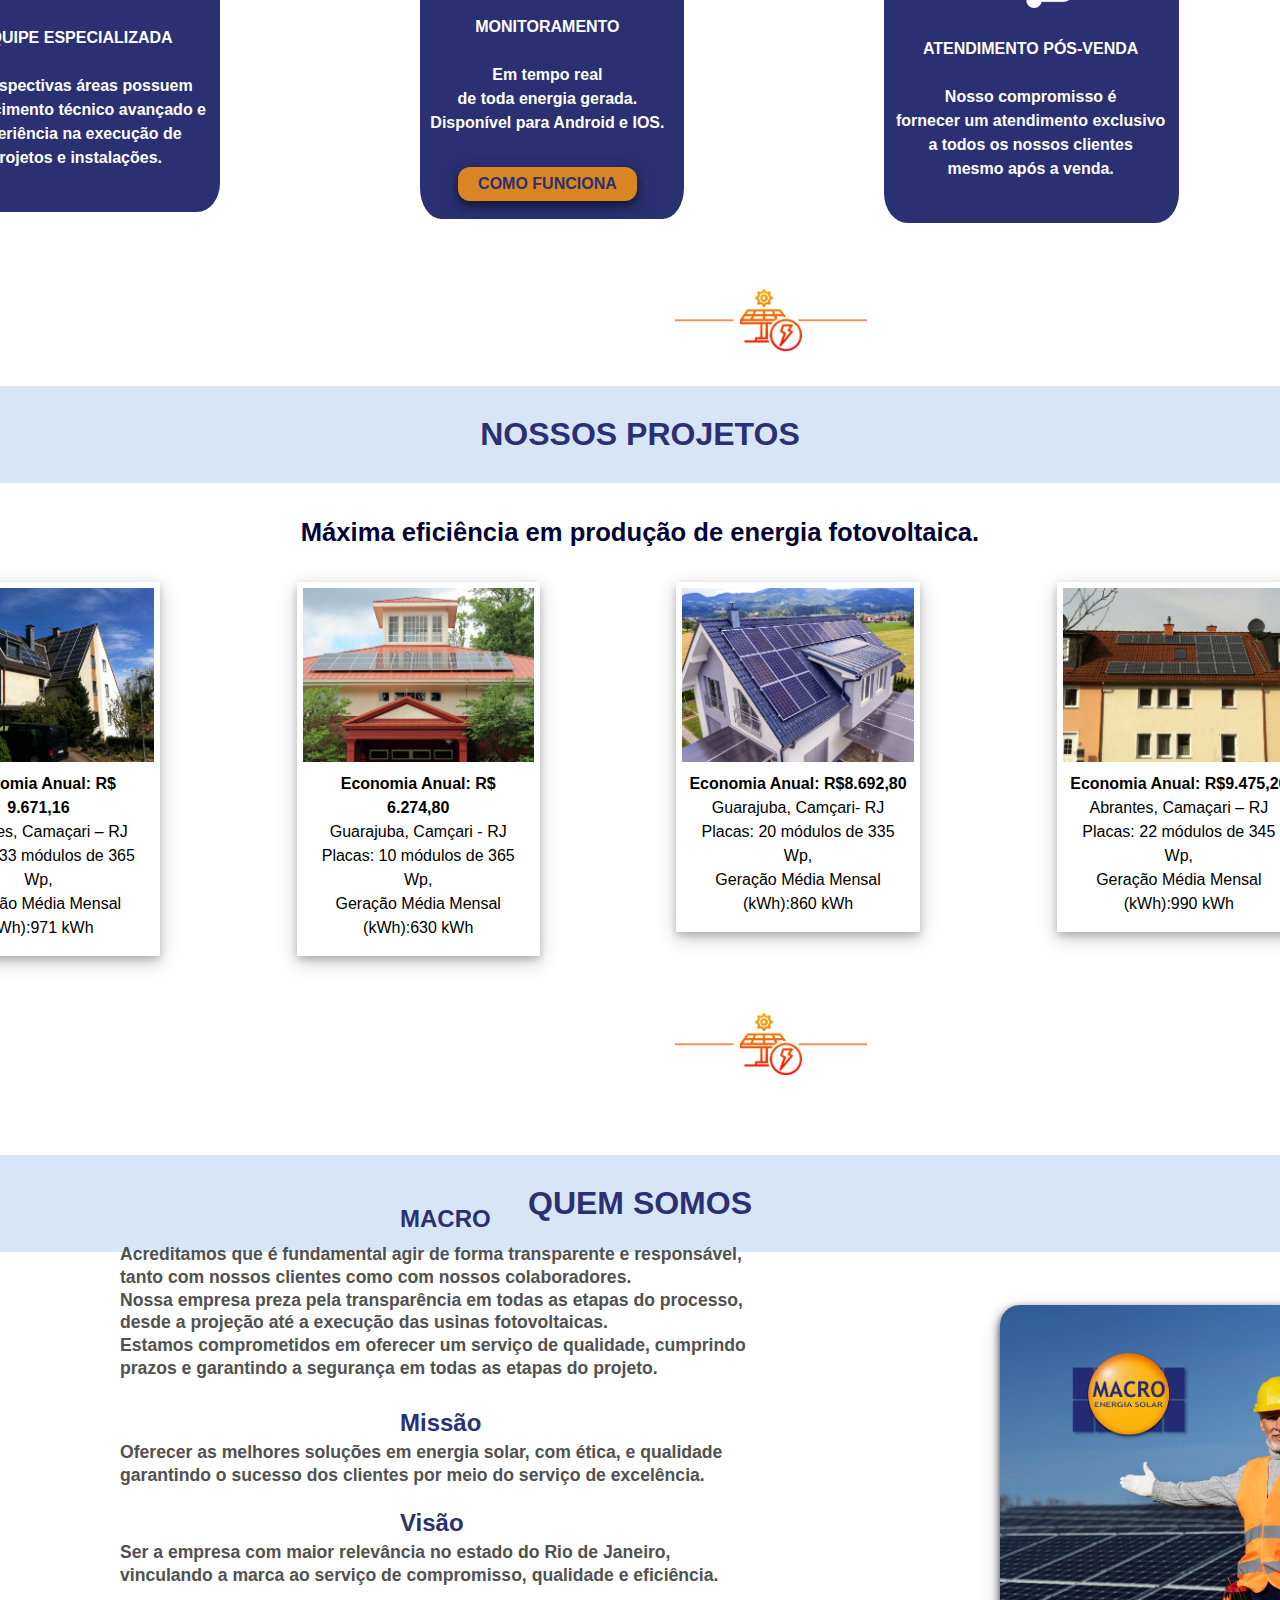
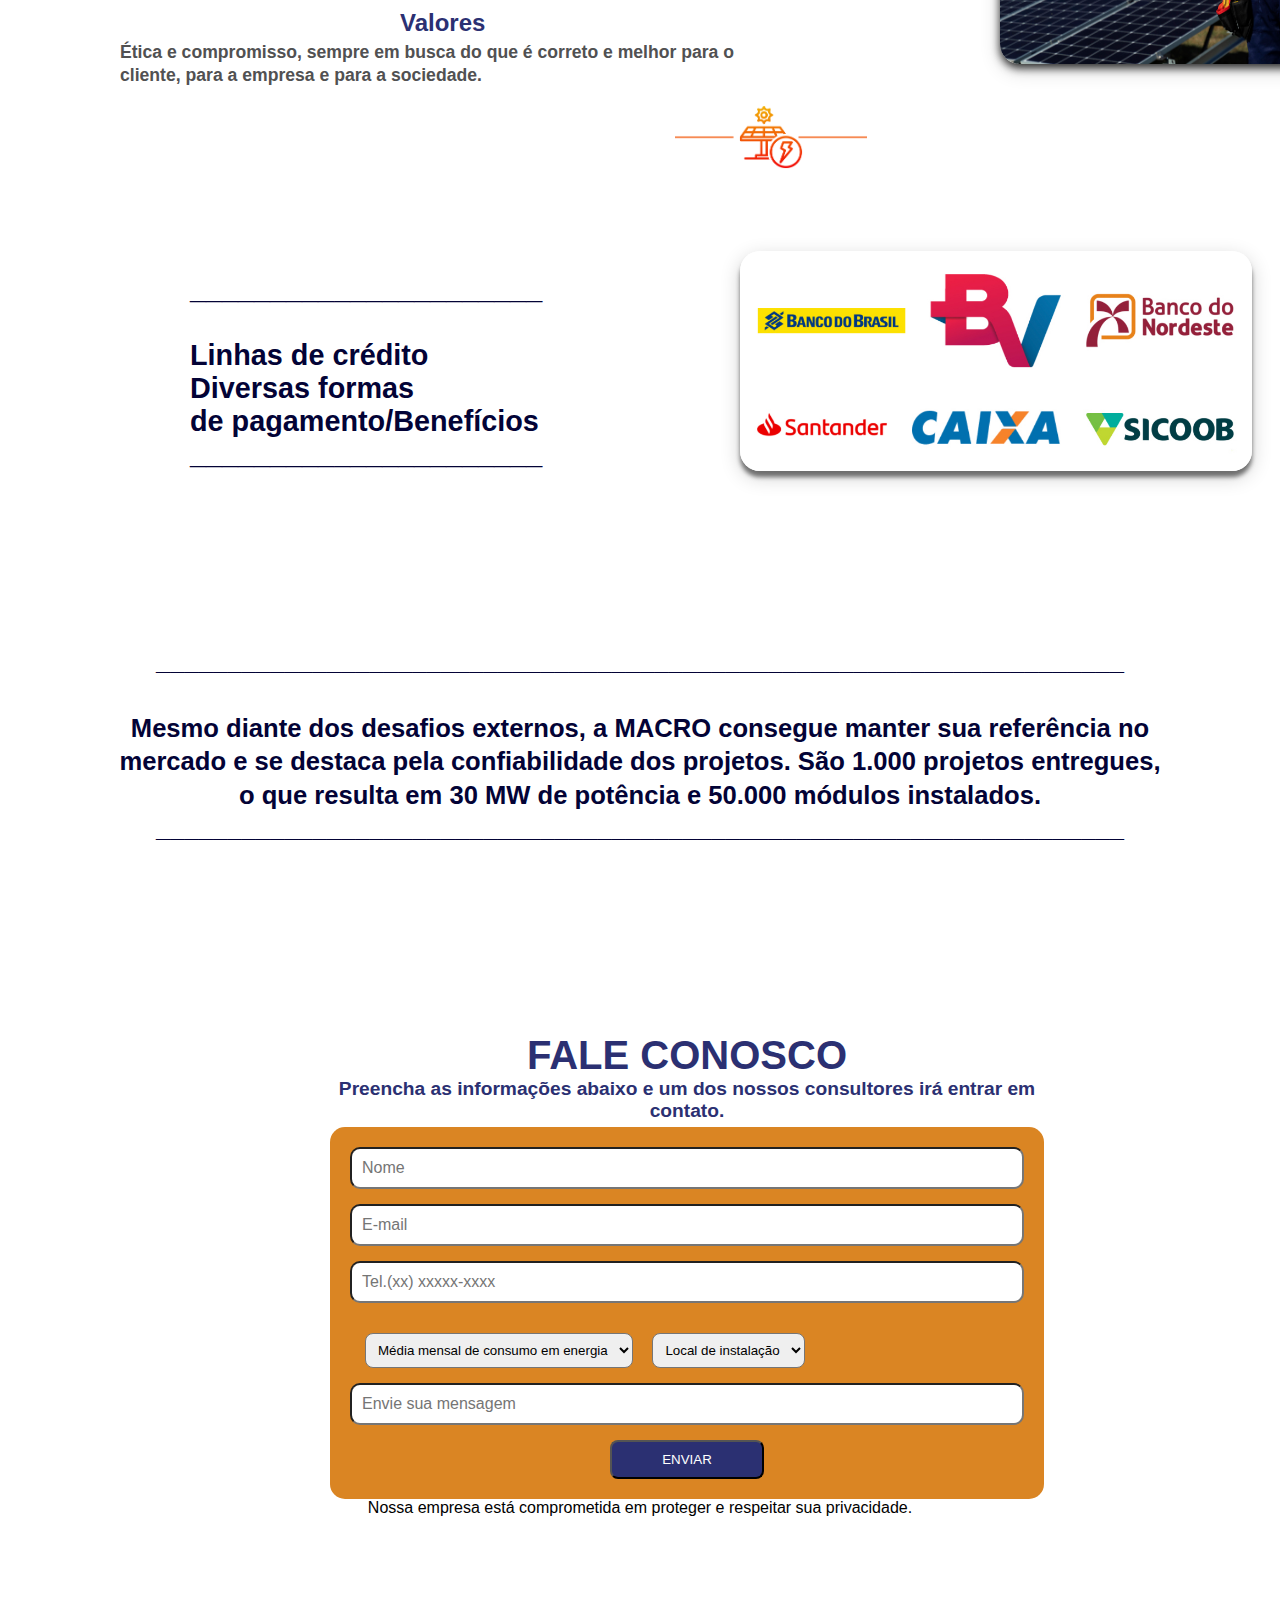
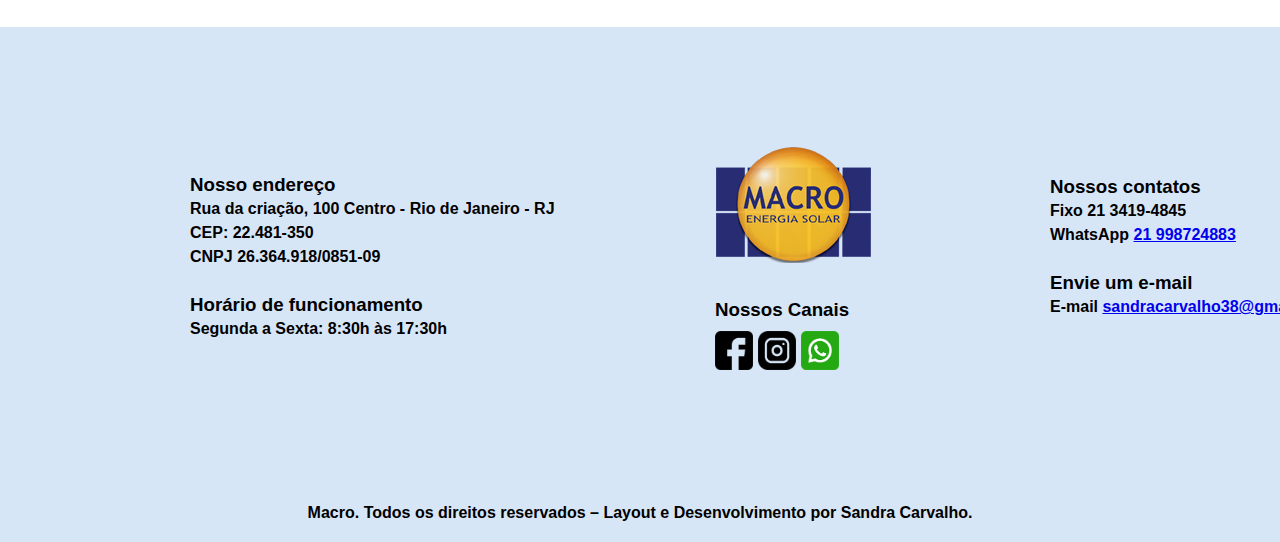
==== commit cf385be3: "agrvai" ====
--- a/index.html
+++ b/index.html
@@ -9,133 +9,154 @@
 <body>
    <header class="container">
         <div id="logo">
-            <img src="imagens/Logo MP 1.png" alt="Logo MP 1">
+            <img src="imagens/Logo MP 1.png" alt="Logomarca">
         </div>
         <nav id="menu">
             <ul>
-                <li><a href="#quem somos">QUEM SOMOS</a></li>
-                <li><a href="#energia solar">ENERGIA SOLAR</a></li>
-                <li><a href="#projetos">PROJETOS</a></li>
-                <li><a href="#contatos">CONTATOS</a></li>
+                <li><a href="#marca"><b>QUEM SOMOS</b></a></li>
+                <li><a href="#energia"><b>COMO FUNCIONA</b></a></li>
+                <li><a href="#solucoes"><b>SOLUÇÕES</b></a></li>
+                <li><a href="#projetos"><b>PROJETOS</b></a></li>
+                <li><a href="#contatos"><b>CONTATOS</b></a></li>
             </ul>
         </nav>
         <div id="orcamento">
-            <a href="#formulario" class="btn">Solicite seu Orçamento</a>
+            <a href="#formulario" class="btn">Seu Orçamento</a>
         </div>
     </header>
-    
     <main>
-        <div id="banner">
-            <div id="banner_content">
+        <div id="banner_content">
+            <div id="banner">
                 <img src="imagens/banner3.jpg" id="banner3">
                 <div id="banner_txt">
-                <h1>MACRO ENERGIA SOLAR<br><small>SOLUÇÃO SUSTENTÁVEL E RENOVÁVEL</small></h1></div>
-                <h2>Reduza sua conta de luz em até 95%</h2>
+                <h1>MACRO ENERGIA SOLAR</h1><br>
+                <h2>SOLUÇÃO SUSTENTÁVEL E RENOVÁVEL</h2>
+                <h3>Reduza sua conta de luz em até 95%</h3>
                 <div id="orcamento">
                     <a href="#formulario" class="btn">Fale Conosco</a>
                 </div>
             </div>
         </div>
-        
-        <section id="energia solar">
+        <section id="energia">
             <h2>ENERGIA SOLAR</h2>
-            <img src="imagens/icone intervalo.png" id="icone intervalo">
-            <article>
-                <img src="imagens/como funciona.jpg" id="como funciona">
+            <article>
+                <h3>Como funciona a geração de energia fotovoltáica</h3>
+                <img src="imagens/funcionamento.jpg" alt="funcionando">
                 <div>
-                    <h3>Como funciona a geração de energia fotovoltáica</h3>
                     <img src="imagens/numero 1.png" id="numero 1">
-                    <p><b>CAPTAÇÃO - </b>A luz dos raios solares é absorvida pelos módulos fotovoltaicos.</p>
+                </div>
+                    <p><b>CAPTAÇÃO - A luz dos raios solares é absorvida pelos módulos fotovoltaicos.</b></p>
+                <div>   
                     <img src="imagens/numero 2.png" id="numero 2">
-                    <p><b>TRANSFORMAÇÃO - </b>A energia elétrica em corrente contínua gerada nos módulos é transformada em corrente alternada.</p>
+                </div>
+                    <p><b>TRANSFORMAÇÃO - A energia elétrica em corrente contínua gerada <br> nos módulos é transformada em corrente alternada.</b></p>
+                <div>   
                     <img src="imagens/numero 3.png" id="numero 3">
-                    <p><b>CONSUMO - </b>A energia é consumida pelos equipamentos elétricos do imóvel.</p>
+                </div>
+                    <p><b>CONSUMO - A energia é consumida pelos equipamentos elétricos do imóvel.</b></p>
+                <div>
                     <img src="imagens/numero 4.png" id="numero 4">
-                    <p><b>INJEÇÃO - </b>A energia gerada que não é consumida instantaneamente é injetada na rede da concessionária gerando créditos.</p>
-                </div>
-            </article>
-        </section>
-
-        <section id="soluções">
+                </div>
+                    <p><b>INJEÇÃO - A energia gerada que não é consumida instantaneamente <br> é injetada na rede da concessionária gerando créditos.</b></p>
+                <div class="icone1">
+                    <img src="imagens/icone intervalo.png" alt="energia">
+                </div>
+            </article>
+        </section>
+        <section id="solucoes">
             <h2>AS MELHORES SOLUÇÕES EM ENERGIA SOLAR</h2>
-            <img src="imagens/icone intervalo.png" id="icone intervalo">
-            <article>
-                <div>
-                <img src="imagens/icone monitorar.png" id="icone monitorar">
-                <a href="#" class="btn">VEJA MAIS</a>
-                <p><b>MONITORAMENTO</b><br>
-                Monitoramento em tempo real de toda energia gerada. Disponível para Andoid e IOS.</p>
-               <img src="imagens/icone equipamento.png" id="icone equipamento">
-                <p><b>EQUIPE ESPECIALIZADA</b><br>Equipe especializada nas respectivas áreas, possuem conhecimento técnico avançado e experiência na execução de projetos e instalações.</p>
-                <img src="imagens/icone pos venda.png" id="icone pos venda">
-                <p><b>PÓS-VENDA</b><br>Nosso compromisso é fornecer um atendimento exclusivo aos nossos clientes mesmo após a venda.</p>
-                <img src="imagens/icone garantia.png" id="icone garantia">
-                <p><b>GARANTIA</b><br>Garantia de 25 a 30 anos das placas solares, de 5 a 12 anos para os inversores.</p>
-                </div>
-            </article>
-        </section>
-
+            <article>
+                <div class="op1">
+                    <img src="imagens/icone equipamento.png" alt="solucoes" class="icone">
+                    <p><b>EQUIPE ESPECIALIZADA<br><br>As respectivas áreas possuem<br>conhecimento técnico avançado e<br>experiência na execução de<br>projetos e instalações.</b></p>
+                </div>
+            </article>
+            <article>
+                <div class="op2">
+                    <img src="imagens/icone monitorar.png" alt="solucoes" class="icone">
+                    <p><b>MONITORAMENTO<br><br>Em tempo real<br>de toda energia gerada.<br>Disponível para Android e IOS.</b></p>
+                    <a href="imagens/monitoramento.png" class="btn"><b>COMO FUNCIONA</b></a>
+                </div>
+            </article>
+            <article>
+                <div class="op3">
+                    <img src="imagens/icone pos venda.png" alt="solucoes" class="icone">
+                    <p><b>ATENDIMENTO PÓS-VENDA<br><br>Nosso compromisso é<br>fornecer um atendimento exclusivo<br>a todos os nossos clientes<br>mesmo após a venda.</b></p>
+                 </div>
+            </article>
+            <div class="icone2">
+                <img src="imagens/icone intervalo.png" id="icone intervalo">
+            </div>
+        </section>
         <section id="projetos">
             <h2>NOSSOS PROJETOS</h2>
-            <img src="imagens/entardecer intervalo.jpg" id="entardecer intervalo">
-            <article>
-                <div class="casas">
+            <h3>Máxima eficiência em produção de energia fotovoltaica.</h3>
+            <article>
+                <div class="casa1">
                     <img src="imagens/casa 1.jpg" alt="casa">
-                    <p><b>Economia Média Anual: R$ 9.671,16</b><br>Abrantes, Camaçari – RJ<br>Quantidade de Placas: 33 módulos de 365 Wp, Potência do Gerador (kWp): 6,21 kWp
-                    Geração Média Mensal (kWh):971 kWh</p>
+                    <p><b>Economia Anual: R$ 9.671,16</b><br>Abrantes, Camaçari – RJ<br>Placas: 33 módulos de 365 Wp,<br>Geração Média Mensal (kWh):971 kWh</p>
+                </div>
+                <div class="casa2">
                     <img src="imagens/casa 2.jpg" alt="casa">
-                    <p><b>Economia Média Anual: R$ 6.274,80</b><br>Buraquinho, Lauro de Freitas- RJ<br>Quantidade de Placas: 10 módulos de 365 Wp, Potência do Gerador (kWp): 5,11 kWp
-                    Geração Média Mensal (kWh):630 kWh</p>
+                    <p><b>Economia Anual: R$ 6.274,80</b><br>Guarajuba, Camçari - RJ<br>Placas: 10 módulos de 365 Wp,<br>Geração Média Mensal (kWh):630 kWh</p>
+                </div>
+                <div class="casa3">
                     <img src="imagens/casa 3.jpg" alt="casa">
-                    <p><b>Economia Média Anual: R$11.692,80</b><br>Guarajuba, Camçari- RJ<br>Quantidade de Placas: 20 módulos de 335 Wp Potência do Gerador (kWp):9,38 kWp
-                    Geração Média Mensal (kWh): 1260 kWh</p>
+                    <p><b>Economia Anual: R$8.692,80</b><br>Guarajuba, Camçari- RJ<br>Placas: 20 módulos de 335 Wp,<br>Geração Média Mensal (kWh):860 kWh</p>
+                </div>
+                <div class="casa4">
                     <img src="imagens/casa 4.jpg" alt="casa">
-                    <p><b>Economia Média Anual: R$9.475,20</b><br>Abrantes, Camaçari – RJ<br>Quantidade de Placas: 22 módulos de 345 Wp
-                    Potência do Gerador (kWp): 7,59kWp
-                    Geração Média Mensal (kWh):990 kWh</p>
-                    <img src="imagens/casa 5.jpg" alt="casa">
-                    <p><b>Economia Média Anual: R$33.108,00</b><br>Ipupiara - RJ<br>Quantidade de Placas: 40 módulos de 400 Wp, Potência do Gerador (kWp): 25,60kWp, Geração Média Mensal (kWh): 3.200 kWh</p>
-                </div>
-            </article>
-        </SECtion>
-
-        <section id="credito">
-            <h2>LINHAS DE CRÉDITO</h2>
-            <img src="imagens/icone intervalo.png" id="icone intervalo">
-            <div>
-                <img src="imagens/financiamento.png" alt="financiamento">
-            </div>
-        </section>
-
-        <section id="quem somos">
+                    <p><b>Economia Anual: R$9.475,20</b><br>Abrantes, Camaçari – RJ<br>Placas: 22 módulos de 345 Wp,<br>Geração Média Mensal (kWh):990 kWh</p>
+                </div>
+                <div class="icone3">
+                    <img src="imagens/icone intervalo.png" id="icone intervalo">
+                </div>
+            </article>
+        </Section>
+        <section id="marca">
             <h2>QUEM SOMOS</h2>
-            <img src="imagens/ceu azul intervalo.jpg" id="ceu azul intervalo">
+            <article>
+                <div id="fotos">
+                    <img src="imagens/empresa 4.jpg" class="empresa">
+                </div>
+                </article>
             <article>
                 <div>
-                    <img src="imagens/Logo MP 2.png" alt="Logo MP 2">
-                    <img src="imagens/ceu laranja.jpg" id="ceu laranja">
-                    <h3>A Macro</h3>
-                    <p>Acreditamos que é fundamental agir de forma transparente e responsável, tanto com nossos clientes como com nossos colaboradores.<br>Nossa empresa preza pela transparência em todas as etapas do processo, desde a projeção até a execução das usinas fotovoltaicas. Nosso objetivo é proporcionar aos clientes uma fonte de energia renovável e sustentável, contribuindo para o meio ambiente e para a redução dos custos com energia elétrica.<br>Estamos comprometidos em oferecer um serviço de qualidade, cumprindo prazos e garantindo a segurança em todas as etapas do projeto.</p>
-                </div>
-            </article>
-        </section>
-
-        <section id="mvv">
-            <h3>Missão</h3>
-            <P>Oferecer as melhores soluções em energia solar fotovoltaica, com ética, compromisso e qualidade, garantindo o sucesso dos clientes por meio do serviço de excelência.</P>
-            <img src="imagens/sol.png" alt="sol">
-            <h3>Visão</h3>
-            <P>Ser a empresa com maior relevância no estado do Rio de Janeiro, vinculando a marca ao serviço de qualidade e eficiência.</P>
-            <img src="imagens/sol.png" alt="sol">
-            <h3>Valores</h3>
-            <P>Ética e compromisso, sempre em busca do que é correto e melhor para o cliente, para a empresa e para a sociedade.</P>
-            <img src="imagens/sol.png" alt="sol">
-        </section>
-        
-        <div id="orcamento" class="container">
+                    <h3>MACRO</h3>
+                    <p><b>Acreditamos que é fundamental agir de forma transparente e responsável,<br>tanto com nossos clientes como com nossos colaboradores.<br>Nossa empresa preza pela transparência em todas as etapas do processo,<br>desde a projeção até a execução das usinas fotovoltaicas.<br>Estamos comprometidos em oferecer um serviço de qualidade, cumprindo<br>prazos e garantindo a segurança em todas as etapas do projeto.</b></p>
+                </div>
+            </article>
+            <article>
+                <div id="mv" class="mvv1">
+                    <h3>Missão</h3>
+                    <P><b>Oferecer as melhores soluções em energia solar, com ética, e qualidade<br>garantindo o sucesso dos clientes por meio do serviço de excelência.</b></P>
+                </div>
+                <div id="mv" class="mvv2">
+                    <h3>Visão</h3>
+                    <P><b>Ser a empresa com maior relevância no estado do Rio de Janeiro,<br>vinculando a marca ao serviço de compromisso, qualidade e eficiência.</b></P>
+                </div>
+                <div id="mv" class="mvv3">
+                    <h3>Valores</h3>
+                    <P><b>Ética e compromisso, sempre em busca do que é correto e melhor para o<br>cliente, para a empresa e para a sociedade.</b></P>
+                </div>
+            </article>
+            <div class="icone4">
+                <img src="imagens/icone intervalo.png" id="icone intervalo">
+            </div>
+        </section>
+        <section>
+            <div id="credito">
+                <p><b>______________________<br><br>Linhas de crédito<br>Diversas formas<br>de pagamento/Benefícios<br>______________________</b></p>
+                <img src="imagens/Financiamento2.jpg" alt="financiar">
+                <div class="desafios">
+                    <h4><b>____________________________________________________________________<br><br>Mesmo diante dos desafios externos, a MACRO consegue manter sua referência no<br>mercado e se destaca pela confiabilidade dos projetos. São 1.000 projetos entregues,<br>o que resulta em 30 MW de potência e 50.000 módulos instalados.<br>____________________________________________________________________<br><br></b></h3>
+                </div>
+            </div>
+        </section>
+        <section id="orcamento" class="container">
             <div id="formulario">
-                <h2>Faça seu Orçamento</h2>
-                <p>Preencha as informações abaixo e um dos nossos consultores irá entrar em contato.</p>
+                <h2>FALE CONOSCO</h2>
+                <p><b>Preencha as informações abaixo e um dos nossos consultores irá entrar em contato.</b></p>
                 <form action="#" method="post" autocomplete="off">
                     <label>
                         <input type='text' placeholder='Nome'/>
@@ -147,13 +168,13 @@
                         <label for="telefone"></label>
                         <input type="tel" id="telefone" class="input-padrao" required placeholder="Tel.(xx) xxxxx-xxxx">
                     </label>
-                    <select id="conta">
+                    <select id="conta" class="c1">
                         <option value="0">Média mensal de consumo em energia</option>
                         <option value="1">Até R$500,00</option>
                         <option value="2">Entre R$500,00 e R$2000,00</option>
                         <option value="3">Acima de R$2000,00</option>
                     </select>
-                    <select id="local">
+                    <select id="local" class="l1">
                         <option value="0">Local de instalação</option>
                         <option value="1">Residência</option>
                         <option value="2">Comércio</option>
@@ -163,37 +184,42 @@
                         <input type='text' placeholder='Envie sua mensagem'/>
                     </label>
                     <div><button type="submit">Enviar</button></div>
-                    <p>Nossa empresa está comprometida a proteger e respeitar sua privacidade.</p>
                 </form>
             </div>
-        </div>
-        
+            <div class="privacidade">
+                <p>Nossa empresa está comprometida em proteger e respeitar sua privacidade.</p>
+            </div>
+        </section>
     </main>
-    
     <footer id="contatos" class="container">
-        <div>
-            <img src="imagens/Logo MP 1.png" alt="Logo MP 1">
+        <div class="logom">
+            <img src="imagens/Logo MP 1.png" alt="Logotipo">
         </div>
         <div id="footer_endereço">
-            <b>Endereço:</b><br>
-            Rua da criação, 100<br>
-            Centro - Rio de Janeiro - RJ
+            <h3><b>Nosso endereço</b></h3>
+            <b>Rua da criação, 100
+            Centro - Rio de Janeiro - RJ<br>
+            CEP: 22.481-350<br>
+            CNPJ 26.364.918/0851-09</b><br><br>
+            <h3><b>Horário de funcionamento</b></h3>
+            <b>Segunda a Sexta: 8:30h às 17:30h</b>
         </div>
         <div id="footer_contatos">
-            <b>Contatos:</b><br>
-            Fixo <tel>21 3419-4845</tel><br>
-            WhatsApp <a href="https://api.whatsapp.com/send?phone=5521998724883" 
-            target="_blank">21 998724883</a><br>
-            E-mail <a href="mailto:seuemail.com.br">sandracarvalho38@gmail.com</a>
-        </div>
-        <div id="footer_nossos canais">
-            <b>Nossos Canais:</b><br>
+            <h3><b>Nossos contatos</b></h3>
+            <b>Fixo <tel>21 3419-4845</tel></b><br>
+            <b>WhatsApp <a href="https://api.whatsapp.com/send?phone=5521998724883" 
+            target="_blank">21 998724883</a></b><br><br>
+            <h3><b>Envie um e-mail</b></h3>
+            <b>E-mail <a href="mailto:seuemail.com.br">sandracarvalho38@gmail.com</a></b>
+        </div>
+        <div id="footer_nossos_canais">
+            <h3><b>Nossos Canais</b></h3>
             <img src="imagens/face.png" alt="face">
             <img src="imagens/instagram.png" alt="instagram">
             <img src="imagens/zap.png" alt="zap">
         </div>
-        <div button onclick="topFunction()" id="myBtn" title="Go to top">Topo</button>
-        </div>
+        <p><b>Macro. Todos os direitos reservados – Layout e Desenvolvimento por Sandra Carvalho.</b></p>
+        <div button onclick="topFunction()" id="myBtn"><img src="imagens/Topo.png" title="Go to top"></button></div>
     </footer>
     
     <script
--- a/estilos.css
+++ b/estilos.css
@@ -6,38 +6,120 @@
     
 }
 /* classes auxiliares */
-.container {max-width: 1000px; margin: 0px 130px; max-width: 100%; height: auto;}
-.btn {background-color: rgb(43, 48, 114); color: #FFF; text-decoration: none; padding: 8px 20px; display: inline-block; border-radius: 15px;}
-.btn:hover{background-color: rgb(3, 3, 54); left: 20;}
+.container {max-width: 1000px; max-width: 100%; height: auto;}
+.btn {background-color: rgb(3, 3, 54); color: #FFF; text-decoration: none; padding: 8px 20px; display: inline-block; border-radius: 12px; box-shadow: 0 4px 8px 0 rgba(0, 0, 0, 0.5), 0 6px 20px 0 rgba(0, 0, 0, 0.19);}
+.btn:hover{background-color: rgb(43, 48, 114); left: 20;}
+/* .ativa{display: flex; align-items: center;} */
 
-img{max-width: 100%; height: auto; }
+img{max-width: 100%; height: auto;}
 
 /* Início do header */
-header {display: flex; justify-content:space-between;align-items: center;}
+header {display: flex; justify-content: space-between; align-items: center; background: rgb(215, 230, 247);}
+#logo {margin: 0px 130px;}
+#orcamento {margin: 0px 130px;}
+
 
 /* Formatações do menu */
 #menu ul{font-size: 1.0em;}
 #menu ul{list-style: none;}
-#menu ul li{display: inline-block; border-bottom: 2px solid #FFF}
-#menu  ul  li a {color: rgb(112, 112, 112); padding: 10px; display: block;text-decoration: none;}
-#menu  ul  li a:hover {background-color: rgb(255, 255, 255); color: rgb(43, 48, 114);text-decoration: none;}
+#menu ul li{display: inline-block;}
+#menu  ul  li a {color: rgb(81, 81, 82); padding: 10px; display: block; text-decoration: none;}
+#menu  ul  li a:hover {background-color: rgb(255, 255, 255); color: rgb(43, 48, 114); border-radius: 15px; text-decoration: none;}
+
+/* Formatação do banner */
+#banner_txt{color: #FFF; text-align: center; position: absolute; top: 260px; left: 250px;}
+#banner_txt h1{font-size: 4em;}
+#banner_txt h2{font-size: 3em; color: rgb(218, 133, 35); text-shadow: 0 0 4px #504f4f;}
+#banner_txt h3{font-size: 2em; line-height: 3em; color: rgb(255, 255, 255); text-shadow: 0 0 4px #504f4f;}
+
+/* Formatação do section como funciona */
+#energia h2{color: rgb(43, 48, 114); text-align: center; font-size: 2em; padding: 30px; background: rgb(215, 230, 247); margin-top: -2px;}
+#energia article div.icone1{width: 15%; position: relative; left: 675px;}
+#energia article > img{width: 38%; position: relative; left: 890px; padding: 15px;}
+#energia article h3{color: rgb(3, 3, 54); text-align: center; font-size: 1.8em; padding: 40px;}
+#energia article div{width: 2.5%; position: relative; left: 130px; top: -440px; line-height: 55px;}
+#energia article p{position: relative;  margin-left: 190px; top: -493px; font-size: 1.1em; color: rgb(81, 81, 82);}
+ 
+/* Formatação do section soluções */
+#solucoes h2{color: rgb(43, 48, 114); text-align: center; font-size: 2em; position: relative; margin-top: -360px; padding: 30px; background: rgb(215, 230, 247);}
+#solucoes div.icone2{width: 15%; position: relative; left: 675px; top: 510px;}
+#solucoes p{margin-bottom: 2em; line-height: 1.5em; padding-top: 25px;}
+#solucoes div.op1 p{padding-top: 38px;}
+#solucoes div.op2 p{padding-top: 15px;}
+#solucoes .btn{background-color: rgb(218, 133, 35); color: rgb(43, 48, 114);}
+#solucoes .btn:hover{background-color: rgb(228, 162, 88);}
+#solucoes div.op1{display: block; position: relative; right: 1060px; margin-top: 70px; text-align: center; float: right; color: #FFF; padding: 22px 14px 10px 12px; border-radius: 8%; background-color: rgb(43, 48, 114);}
+#solucoes div.op2{display: block; position: relative; right: 309px; margin-top: 50px; text-align: center; float: right; color: #FFF; padding: 22px 20px 18px 10px; border-radius: 8%; background-color: rgb(43, 48, 114);}
+#solucoes div.op3{display: block; position: relative; left: 450px; margin-top: 70px; text-align: center; float: right; color: #FFF; padding: 22px 14px 10px 12px; border-radius: 8%; background-color: rgb(43, 48, 114);}
+
+
+/* Formatação do section nossos projetos */
+#projetos h2{color: rgb(43, 48, 114); text-align: center; font-size: 2em; position: relative; margin-top: 540px; padding: 30px; background: rgb(215, 230, 247);}
+#projetos div.icone3{width: 15%; position: relative; left: 675px; top: 465px;}
+#projetos h3{color: rgb(3, 3, 54); text-align: center; font-size: 1.6em; position: relative; margin-top: 35px;}
+#projetos div.casa1{overflow: hidden; width: 19%; right: 1120px; padding: 6px 6px 10px; float: right; position: relative; margin-top: 35px; background-color: white; box-shadow: 0 4px 8px 0 rgba(0, 0, 0, 0.2), 0 6px 20px 0 rgba(0, 0, 0, 0.19);}
+#projetos div.casa2{overflow: hidden; width: 19%; right: 497px; padding: 6px 6px 10px; float: right; position: relative; margin-top: 35px; background-color: white; box-shadow: 0 4px 8px 0 rgba(0, 0, 0, 0.2), 0 6px 20px 0 rgba(0, 0, 0, 0.19);}
+#projetos div.casa3{overflow: hidden; width: 19%; left: 126px; padding: 6px 6px 10px; float: right; position: relative; margin-top: 35px; background-color: white; box-shadow: 0 4px 8px 0 rgba(0, 0, 0, 0.2), 0 6px 20px 0 rgba(0, 0, 0, 0.19);}
+#projetos div.casa4{overflow: hidden; width: 19%; left: 750px; padding: 6px 6px 10px; float: right; position: relative; margin-top: 35px; background-color: white; box-shadow: 0 4px 8px 0 rgba(0, 0, 0, 0.2), 0 6px 20px 0 rgba(0, 0, 0, 0.19);}
+#projetos div P{padding: 6px; text-align: center; line-height: 1.5em;}
+#projetos div.casa1 >img{-webkit-transition: -webkit-transform .5s ease; transition: transform .5s ease;}
+#projetos div.casa1 >img:hover{-webkit-transform: scale(2.3); transform: scale(2.3);}
+#projetos div.casa2 >img{-webkit-transition: -webkit-transform .5s ease; transition: transform .5s ease;}
+#projetos div.casa2 >img:hover{-webkit-transform: scale(2.3); transform: scale(2.3);}
+#projetos div.casa3 >img{-webkit-transition: -webkit-transform .5s ease; transition: transform .5s ease;}
+#projetos div.casa3 >img:hover{-webkit-transform: scale(2.3); transform: scale(2.3);}
+#projetos div.casa4 >img{-webkit-transition: -webkit-transform .5s ease; transition: transform .5s ease;}
+#projetos div.casa4 >img:hover{-webkit-transform: scale(2.3); transform: scale(2.3);}
+
+/* Formatação do section quem somos */
+#marca h2{color: rgb(43, 48, 114); text-align: center; font-size: 2em; position: relative; margin-top: 540px; padding: 30px; background: rgb(215, 230, 247);}
+#marca div.icone4{width: 15%; position: relative; left: 675px; top: -320px;}
+#marca article div > img{width: 28%; position: relative; left: 1000px; top: 53px; border-radius: 20px; box-shadow: 0 4px 8px 0 rgba(0, 0, 0, 0.8), 0 6px 20px 0 rgba(0, 0, 0, 0.19);}
+#marca article h3{position: relative; left: 400px; top: -410px; font-size: 1.5em; color: rgb(43, 48, 114);}
+#marca article P{font-size: 1.1em; text-align: left; position: relative; left: 120px; margin-top: -400px; color: rgb(81, 81, 82); line-height: 1.3em;}
+#marca article div.mvv1{position: relative; margin-top: 210px; font-size: 1em; line-height: 1em;}
+#marca article div.mvv2{position: relative; margin-top: 100px; font-size: 1em; line-height: 1em;}
+#marca article div.mvv3{position: relative; margin-top: 100px; font-size: 1em; line-height: 1em;}
+
+/* formatação crédito */
+#credito p{color: rgb(3, 3, 54); text-align: left; left: 190px; font-size: 1.8em; position: relative; top: -220px;} 
+#credito img{ width: 40%; position: relative; top: -440px; left: 740px; border-radius: 20px; box-shadow: 0 6px 4px 0 rgba(0, 0, 0, 0.5), 0 6px 20px 0 rgba(0, 0, 0, 0.19);} 
+#credito .desafios h4{position: relative; text-align: center; top: -270px; font-size: 1.6em; line-height: 1.3em; color:rgb(3, 3, 54);}
+
+
+/* formatação formulário */
+#formulario P{position: relative; text-align: center; top: -5px; font-size: 1.2em; color: rgb(43, 48, 114);}
+#formulario h2{position: relative; text-align: center; top: -5px; font-size: 2.5em; color: rgb(43, 48, 114);}
+#formulario {width: 70%; position: relative; left: 200px; top: -110px;}
+#formulario form{background-color: rgb(218, 133, 35); padding: 20px; border-radius: 15px;}
+#formulario label{display: block; margin-bottom: 15px;}
+#formulario label > span{display: block;}
+#formulario label > input{width: 100%; padding: 10px 10px; font-size: 16px; border-radius: 10px;}  
+#formulario div {text-align: center;}
+#formulario button {padding: 10px 50px; text-transform: uppercase; border-radius: 8px; color: #FFF; background-color: rgb(43, 48, 114);}
+#formulario .c1{padding: 8px; border-radius: 8px; margin: 15px;}
+#formulario .l1{padding: 8px; border-radius: 8px;}
+#orcamento .privacidade{position: relative; text-align: center; top: -110px; font-size: 1em;}
+
+/* Formatação do footer */
+#contatos{background-color: rgb(215, 230, 247)}
+#contatos p{text-align: center; position: relative; top: -20px;}
+#contatos div.logom h3{position: relative; text-align: center; top: -350px; font-size: 1.4em; line-height: 1.1em; color: rgb(43, 48, 114);}
+#contatos div.logom > img{position: relative; left: 715px; top: 120px;}
+#footer_endereço{position: relative; left: 190px; top: 26px; line-height: 1.5em;}
+#footer_contatos{position: relative; left: 1050px; top: -140px; line-height: 1.5em;}
+#footer_nossos_canais > img{width: 3%; position: relative; left: 715px; top: -150px;}
+#footer_nossos_canais h3{position: relative; left: 715px; top: -160px;}
+
 
 /* Botão de rolagem para o topo */
 #myBtn {
     position: fixed; /* Fixed/sticky position */
-    bottom: 20px; /* Place the button at the bottom of the page */
+    bottom: 18px; /* Place the button at the bottom of the page */
     right: 130px; /* Place the button 30px from the right */
-    z-index: 99; /* Make sure it does not overlap */
+    height: 65px;
+    width: 65px;
     border: none; /* Remove borders */
     outline: none; /* Remove outline */
-    background-color: rgb(43, 48, 114); /* Set a background color */
-    color: white; /* Text color */
     cursor: pointer; /* Add a mouse pointer on hover */
-    padding: 15px; /* Some padding */
-    border-radius: 50px; /* Rounded corners */
-    font-size: 18px; /* Increase font size */
-  }
-  
-  #myBtn:hover {
-    background-color: #555; /* Add a dark-grey background on hover */
-  }+}
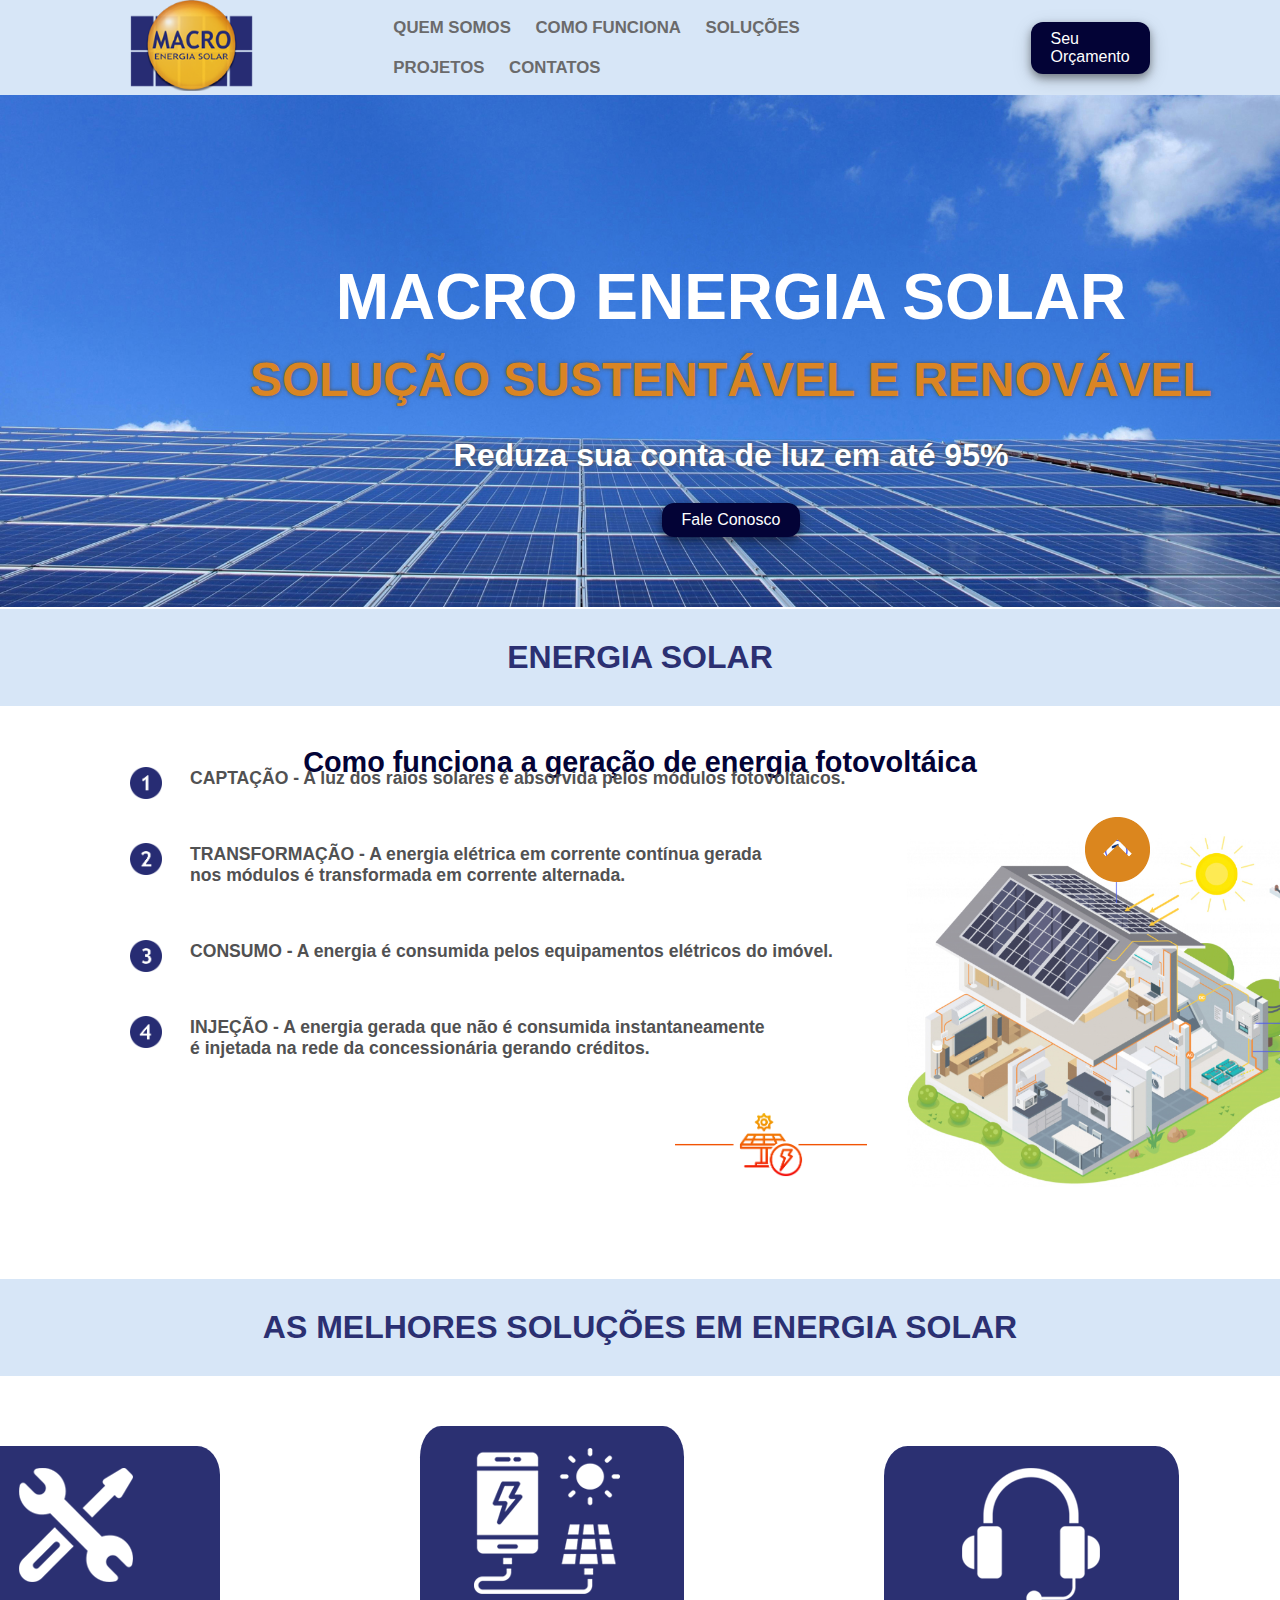
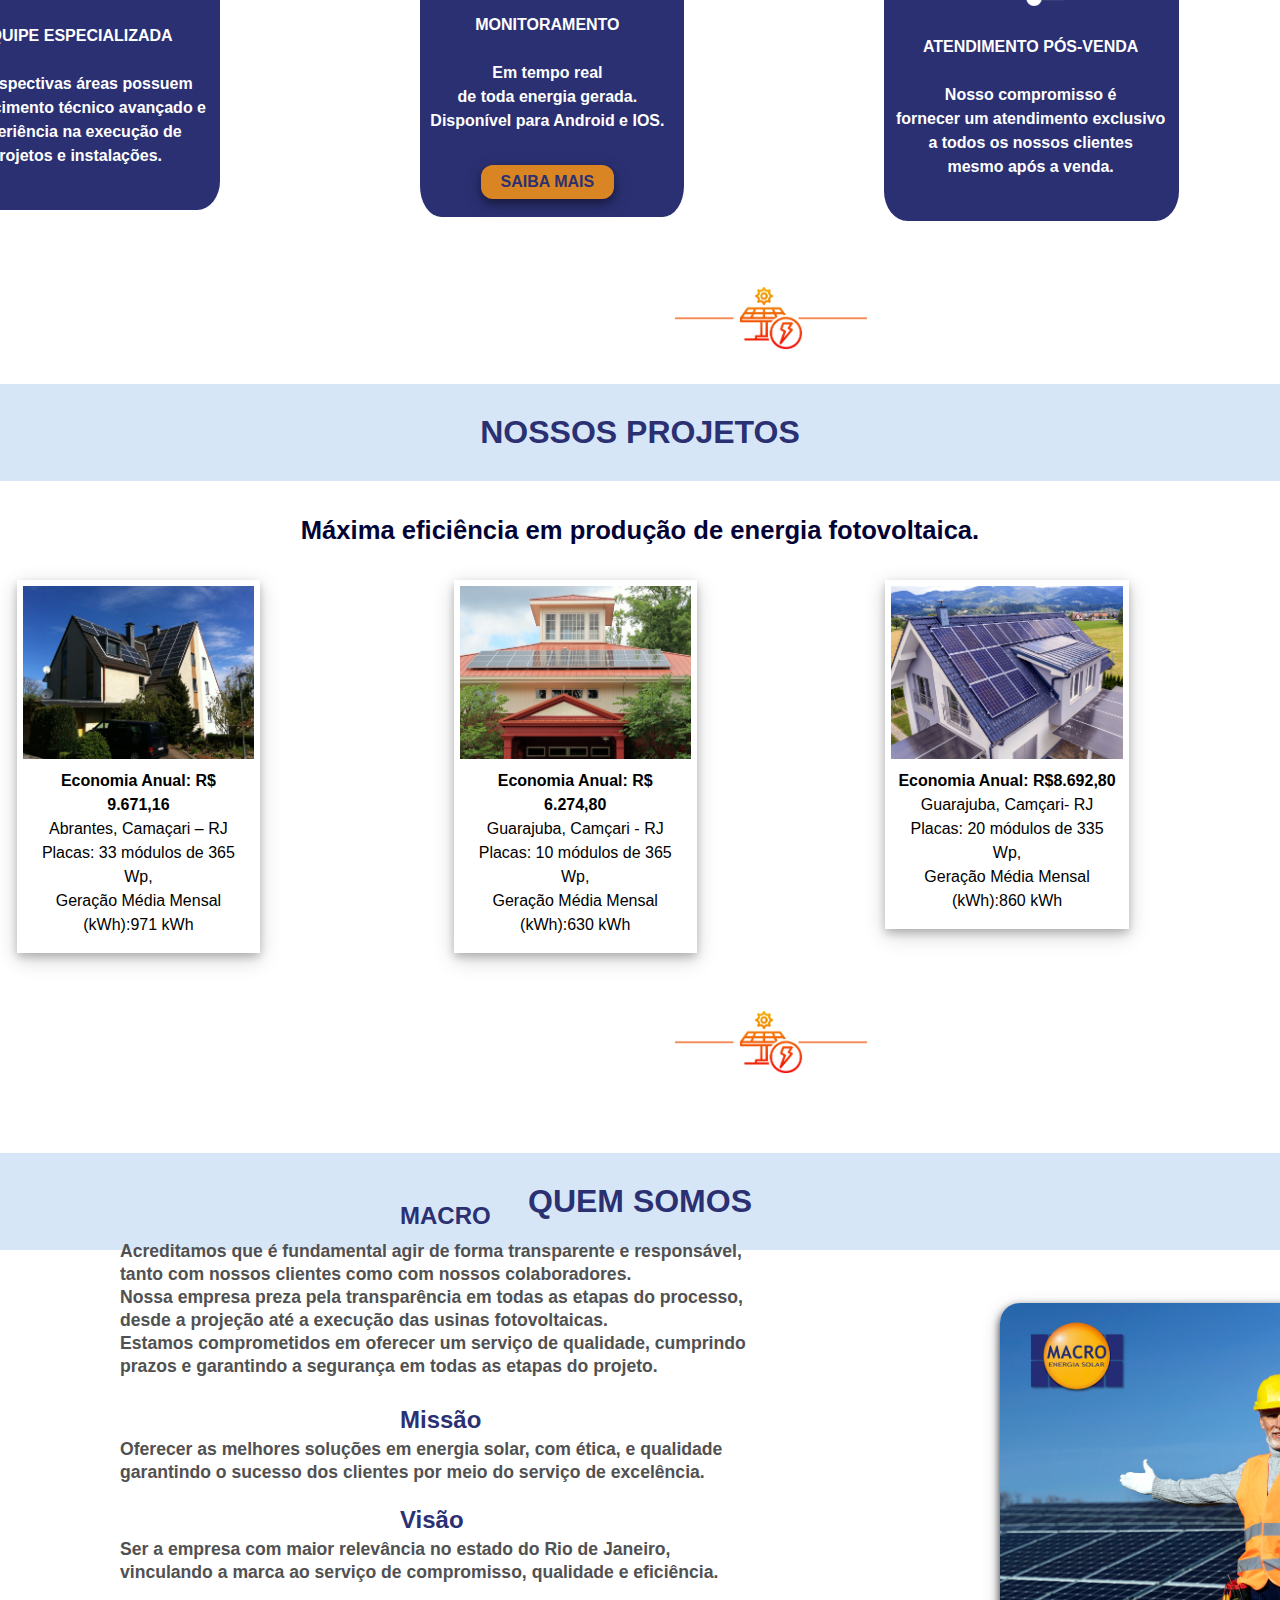
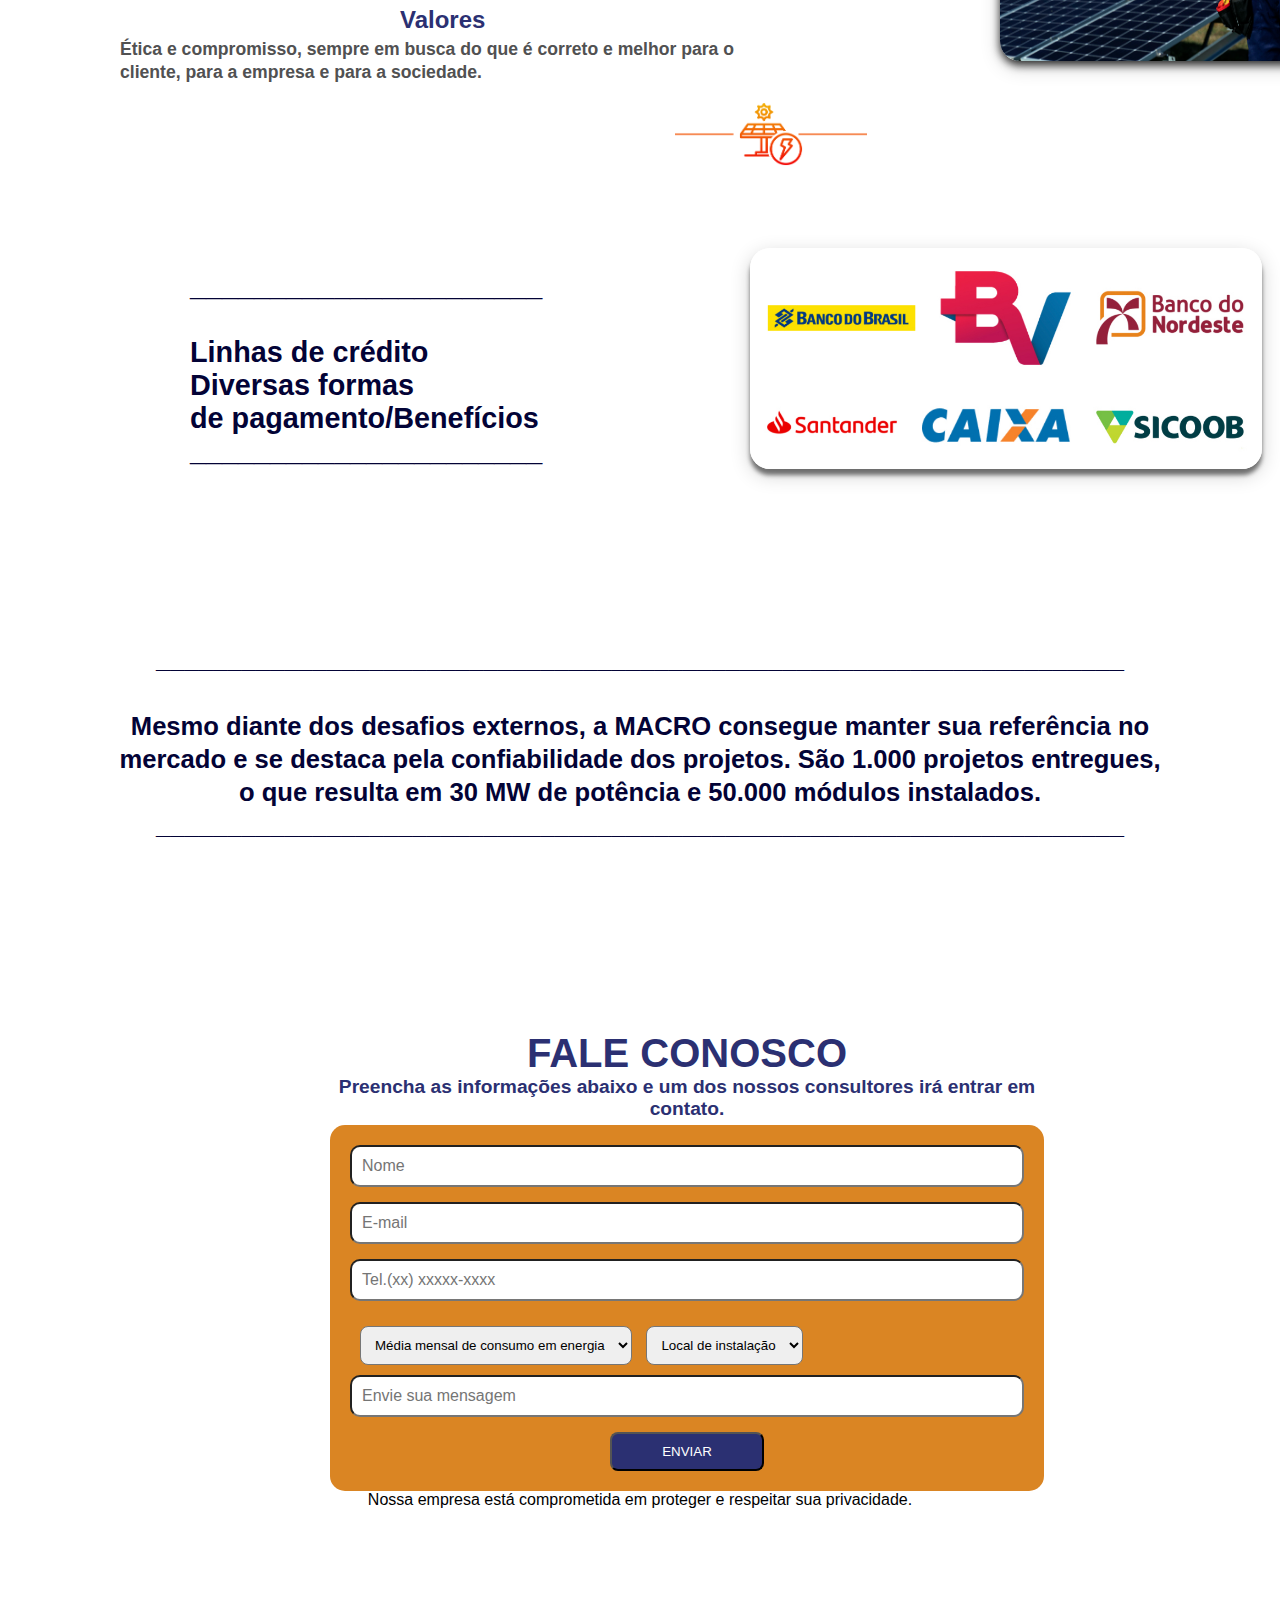
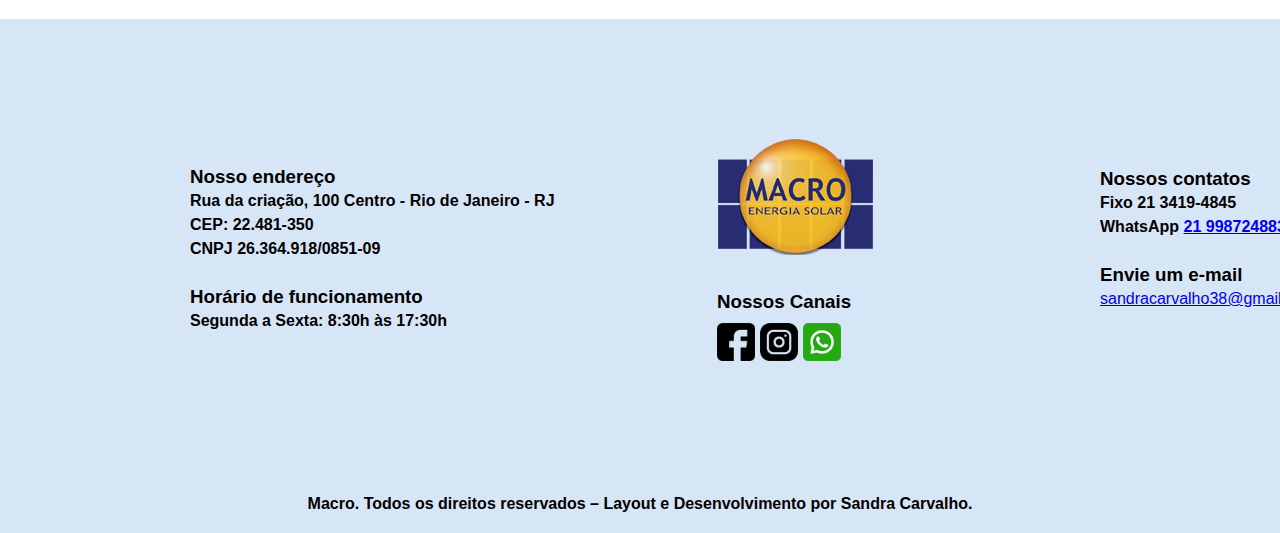
==== commit 316f217d: "novo ok" ====
--- a/index.html
+++ b/index.html
@@ -25,15 +25,16 @@
         </div>
     </header>
     <main>
-        <div id="banner_content">
+        <div id="banner_content">  
             <div id="banner">
-                <img src="imagens/banner3.jpg" id="banner3">
+                <img src="imagens/banner3.jpg" alt="banner">
                 <div id="banner_txt">
-                <h1>MACRO ENERGIA SOLAR</h1><br>
-                <h2>SOLUÇÃO SUSTENTÁVEL E RENOVÁVEL</h2>
-                <h3>Reduza sua conta de luz em até 95%</h3>
-                <div id="orcamento">
-                    <a href="#formulario" class="btn">Fale Conosco</a>
+                    <h1>MACRO ENERGIA SOLAR</h1><br>
+                    <h2>SOLUÇÃO SUSTENTÁVEL E RENOVÁVEL</h2>
+                    <h3>Reduza sua conta de luz em até 95%</h3>
+                    <div id="orcamento">
+                        <a href="#formulario" class="btn">Fale Conosco</a>
+                    </div>
                 </div>
             </div>
         </div>
@@ -43,23 +44,23 @@
                 <h3>Como funciona a geração de energia fotovoltáica</h3>
                 <img src="imagens/funcionamento.jpg" alt="funcionando">
                 <div>
-                    <img src="imagens/numero 1.png" id="numero 1">
+                    <img src="imagens/numero 1.png" alt="marcacao 1">
                 </div>
                     <p><b>CAPTAÇÃO - A luz dos raios solares é absorvida pelos módulos fotovoltaicos.</b></p>
                 <div>   
-                    <img src="imagens/numero 2.png" id="numero 2">
+                    <img src="imagens/numero 2.png" alt="marcacao 2">
                 </div>
                     <p><b>TRANSFORMAÇÃO - A energia elétrica em corrente contínua gerada <br> nos módulos é transformada em corrente alternada.</b></p>
                 <div>   
-                    <img src="imagens/numero 3.png" id="numero 3">
+                    <img src="imagens/numero 3.png" alt="marcacao 3">
                 </div>
                     <p><b>CONSUMO - A energia é consumida pelos equipamentos elétricos do imóvel.</b></p>
                 <div>
-                    <img src="imagens/numero 4.png" id="numero 4">
+                    <img src="imagens/numero 4.png" alt="marcacao 4">
                 </div>
                     <p><b>INJEÇÃO - A energia gerada que não é consumida instantaneamente <br> é injetada na rede da concessionária gerando créditos.</b></p>
                 <div class="icone1">
-                    <img src="imagens/icone intervalo.png" alt="energia">
+                    <img src="imagens/icone intervalo.png" alt="logo solar">
                 </div>
             </article>
         </section>
@@ -75,7 +76,7 @@
                 <div class="op2">
                     <img src="imagens/icone monitorar.png" alt="solucoes" class="icone">
                     <p><b>MONITORAMENTO<br><br>Em tempo real<br>de toda energia gerada.<br>Disponível para Android e IOS.</b></p>
-                    <a href="imagens/monitoramento.png" class="btn"><b>COMO FUNCIONA</b></a>
+                    <a href="imagens/monitoramento celular.jpg" class="btn"><b>SAIBA MAIS</b></a>
                 </div>
             </article>
             <article>
@@ -85,7 +86,7 @@
                  </div>
             </article>
             <div class="icone2">
-                <img src="imagens/icone intervalo.png" id="icone intervalo">
+                <img src="imagens/icone intervalo.png" alt="logo solar">
             </div>
         </section>
         <section id="projetos">
@@ -104,12 +105,12 @@
                     <img src="imagens/casa 3.jpg" alt="casa">
                     <p><b>Economia Anual: R$8.692,80</b><br>Guarajuba, Camçari- RJ<br>Placas: 20 módulos de 335 Wp,<br>Geração Média Mensal (kWh):860 kWh</p>
                 </div>
-                <div class="casa4">
+                <!-- <div class="casa4">
                     <img src="imagens/casa 4.jpg" alt="casa">
                     <p><b>Economia Anual: R$9.475,20</b><br>Abrantes, Camaçari – RJ<br>Placas: 22 módulos de 345 Wp,<br>Geração Média Mensal (kWh):990 kWh</p>
-                </div>
+                </div> -->
                 <div class="icone3">
-                    <img src="imagens/icone intervalo.png" id="icone intervalo">
+                    <img src="imagens/icone intervalo.png" >
                 </div>
             </article>
         </Section>
@@ -117,7 +118,7 @@
             <h2>QUEM SOMOS</h2>
             <article>
                 <div id="fotos">
-                    <img src="imagens/empresa 4.jpg" class="empresa">
+                    <img src="imagens/empresa MACRO.jpg" class="empresa">
                 </div>
                 </article>
             <article>
@@ -210,7 +211,7 @@
             <b>WhatsApp <a href="https://api.whatsapp.com/send?phone=5521998724883" 
             target="_blank">21 998724883</a></b><br><br>
             <h3><b>Envie um e-mail</b></h3>
-            <b>E-mail <a href="mailto:seuemail.com.br">sandracarvalho38@gmail.com</a></b>
+            <a href="mailto:sandracarvalho38@gmail.com">sandracarvalho38@gmail.com</a></b>
         </div>
         <div id="footer_nossos_canais">
             <h3><b>Nossos Canais</b></h3>
--- a/estilos.css
+++ b/estilos.css
@@ -6,10 +6,10 @@
     
 }
 /* classes auxiliares */
-.container {max-width: 1000px; max-width: 100%; height: auto;}
-.btn {background-color: rgb(3, 3, 54); color: #FFF; text-decoration: none; padding: 8px 20px; display: inline-block; border-radius: 12px; box-shadow: 0 4px 8px 0 rgba(0, 0, 0, 0.5), 0 6px 20px 0 rgba(0, 0, 0, 0.19);}
+/* .container {max-width: 1000px; max-width: 100%; height: auto;} */
+/* .container {width: 100%; margin: 0 auto;} */
+.btn {background-color: rgb(3, 3, 54); color: #FFF; text-decoration: none; padding: 8px 20px; display: inline-block; border-radius: 12px; box-shadow: 0 4px 8px 0 rgba(0, 0, 0, 0.4), 0 6px 20px 0 rgba(0, 0, 0, 0.15);}
 .btn:hover{background-color: rgb(43, 48, 114); left: 20;}
-/* .ativa{display: flex; align-items: center;} */
 
 img{max-width: 100%; height: auto;}
 
@@ -20,11 +20,11 @@
 
 
 /* Formatações do menu */
-#menu ul{font-size: 1.0em;}
+#menu ul{font-size: 1.05em;}
 #menu ul{list-style: none;}
 #menu ul li{display: inline-block;}
-#menu  ul  li a {color: rgb(81, 81, 82); padding: 10px; display: block; text-decoration: none;}
-#menu  ul  li a:hover {background-color: rgb(255, 255, 255); color: rgb(43, 48, 114); border-radius: 15px; text-decoration: none;}
+#menu  ul  li a {color: rgb(106, 106, 107); padding: 10px; display: block; text-decoration: none;}
+#menu  ul  li a:hover {background-color: rgb(215, 230, 247); color: rgb(43, 48, 114); border-radius: 15px; text-decoration: none;}
 
 /* Formatação do banner */
 #banner_txt{color: #FFF; text-align: center; position: absolute; top: 260px; left: 250px;}
@@ -57,10 +57,10 @@
 #projetos h2{color: rgb(43, 48, 114); text-align: center; font-size: 2em; position: relative; margin-top: 540px; padding: 30px; background: rgb(215, 230, 247);}
 #projetos div.icone3{width: 15%; position: relative; left: 675px; top: 465px;}
 #projetos h3{color: rgb(3, 3, 54); text-align: center; font-size: 1.6em; position: relative; margin-top: 35px;}
-#projetos div.casa1{overflow: hidden; width: 19%; right: 1120px; padding: 6px 6px 10px; float: right; position: relative; margin-top: 35px; background-color: white; box-shadow: 0 4px 8px 0 rgba(0, 0, 0, 0.2), 0 6px 20px 0 rgba(0, 0, 0, 0.19);}
-#projetos div.casa2{overflow: hidden; width: 19%; right: 497px; padding: 6px 6px 10px; float: right; position: relative; margin-top: 35px; background-color: white; box-shadow: 0 4px 8px 0 rgba(0, 0, 0, 0.2), 0 6px 20px 0 rgba(0, 0, 0, 0.19);}
-#projetos div.casa3{overflow: hidden; width: 19%; left: 126px; padding: 6px 6px 10px; float: right; position: relative; margin-top: 35px; background-color: white; box-shadow: 0 4px 8px 0 rgba(0, 0, 0, 0.2), 0 6px 20px 0 rgba(0, 0, 0, 0.19);}
-#projetos div.casa4{overflow: hidden; width: 19%; left: 750px; padding: 6px 6px 10px; float: right; position: relative; margin-top: 35px; background-color: white; box-shadow: 0 4px 8px 0 rgba(0, 0, 0, 0.2), 0 6px 20px 0 rgba(0, 0, 0, 0.19);}
+#projetos div.casa1{overflow: hidden; width: 19%; right: 1020px; padding: 6px 6px 10px; float: right; position: relative; margin-top: 35px; background-color: white; box-shadow: 0 4px 8px 0 rgba(0, 0, 0, 0.2), 0 6px 20px 0 rgba(0, 0, 0, 0.19);}
+#projetos div.casa2{overflow: hidden; width: 19%; right: 340px; padding: 6px 6px 10px; float: right; position: relative; margin-top: 35px; background-color: white; box-shadow: 0 4px 8px 0 rgba(0, 0, 0, 0.2), 0 6px 20px 0 rgba(0, 0, 0, 0.19);}
+#projetos div.casa3{overflow: hidden; width: 19%; left: 335px; padding: 6px 6px 10px; float: right; position: relative; margin-top: 35px; background-color: white; box-shadow: 0 4px 8px 0 rgba(0, 0, 0, 0.2), 0 6px 20px 0 rgba(0, 0, 0, 0.19);}
+/* #projetos div.casa4{overflow: hidden; width: 19%; left: 750px; padding: 6px 6px 10px; float: right; position: relative; margin-top: 35px; background-color: white; box-shadow: 0 4px 8px 0 rgba(0, 0, 0, 0.2), 0 6px 20px 0 rgba(0, 0, 0, 0.19);} */
 #projetos div P{padding: 6px; text-align: center; line-height: 1.5em;}
 #projetos div.casa1 >img{-webkit-transition: -webkit-transform .5s ease; transition: transform .5s ease;}
 #projetos div.casa1 >img:hover{-webkit-transform: scale(2.3); transform: scale(2.3);}
@@ -83,7 +83,7 @@
 
 /* formatação crédito */
 #credito p{color: rgb(3, 3, 54); text-align: left; left: 190px; font-size: 1.8em; position: relative; top: -220px;} 
-#credito img{ width: 40%; position: relative; top: -440px; left: 740px; border-radius: 20px; box-shadow: 0 6px 4px 0 rgba(0, 0, 0, 0.5), 0 6px 20px 0 rgba(0, 0, 0, 0.19);} 
+#credito img{ width: 40%; position: relative; top: -440px; left: 750px; border-radius: 20px; box-shadow: 0 6px 4px 0 rgba(0, 0, 0, 0.5), 0 6px 20px 0 rgba(0, 0, 0, 0.19);} 
 #credito .desafios h4{position: relative; text-align: center; top: -270px; font-size: 1.6em; line-height: 1.3em; color:rgb(3, 3, 54);}
 
 
@@ -97,19 +97,19 @@
 #formulario label > input{width: 100%; padding: 10px 10px; font-size: 16px; border-radius: 10px;}  
 #formulario div {text-align: center;}
 #formulario button {padding: 10px 50px; text-transform: uppercase; border-radius: 8px; color: #FFF; background-color: rgb(43, 48, 114);}
-#formulario .c1{padding: 8px; border-radius: 8px; margin: 15px;}
-#formulario .l1{padding: 8px; border-radius: 8px;}
+#formulario .c1{padding: 10px; border-radius: 8px; margin: 10px;}
+#formulario .l1{padding: 10px; border-radius: 8px;}
 #orcamento .privacidade{position: relative; text-align: center; top: -110px; font-size: 1em;}
 
 /* Formatação do footer */
 #contatos{background-color: rgb(215, 230, 247)}
 #contatos p{text-align: center; position: relative; top: -20px;}
-#contatos div.logom h3{position: relative; text-align: center; top: -350px; font-size: 1.4em; line-height: 1.1em; color: rgb(43, 48, 114);}
-#contatos div.logom > img{position: relative; left: 715px; top: 120px;}
+/* #contatos div.logom h3{position: relative; text-align: center; top: -350px; font-size: 1.4em; line-height: 1.1em; color: rgb(43, 48, 114);} */
+#contatos div.logom > img{position: relative; left: 717px; top: 120px;}
 #footer_endereço{position: relative; left: 190px; top: 26px; line-height: 1.5em;}
-#footer_contatos{position: relative; left: 1050px; top: -140px; line-height: 1.5em;}
-#footer_nossos_canais > img{width: 3%; position: relative; left: 715px; top: -150px;}
-#footer_nossos_canais h3{position: relative; left: 715px; top: -160px;}
+#footer_contatos{position: relative; left: 1100px; top: -140px; line-height: 1.5em;}
+#footer_nossos_canais > img{width: 3%; position: relative; left: 717px; top: -150px;}
+#footer_nossos_canais h3{position: relative; left: 717px; top: -160px;}
 
 
 /* Botão de rolagem para o topo */
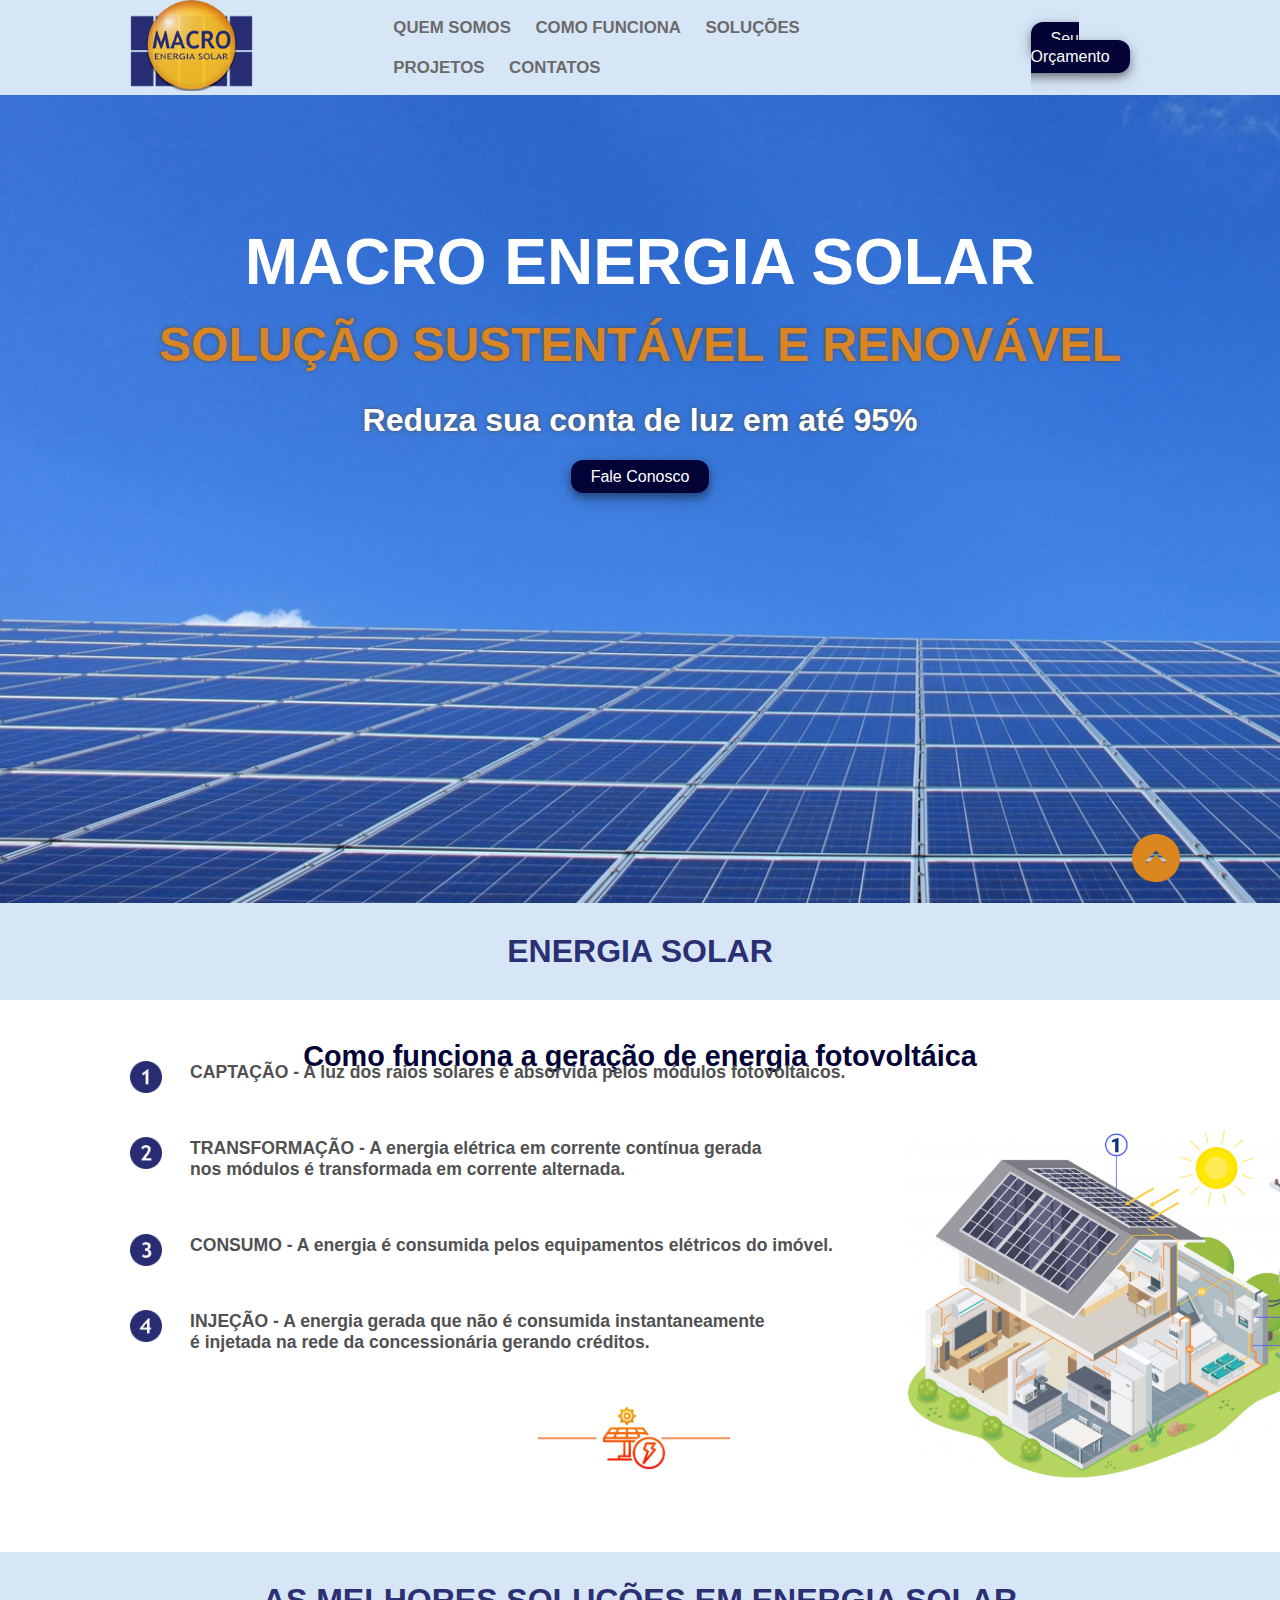
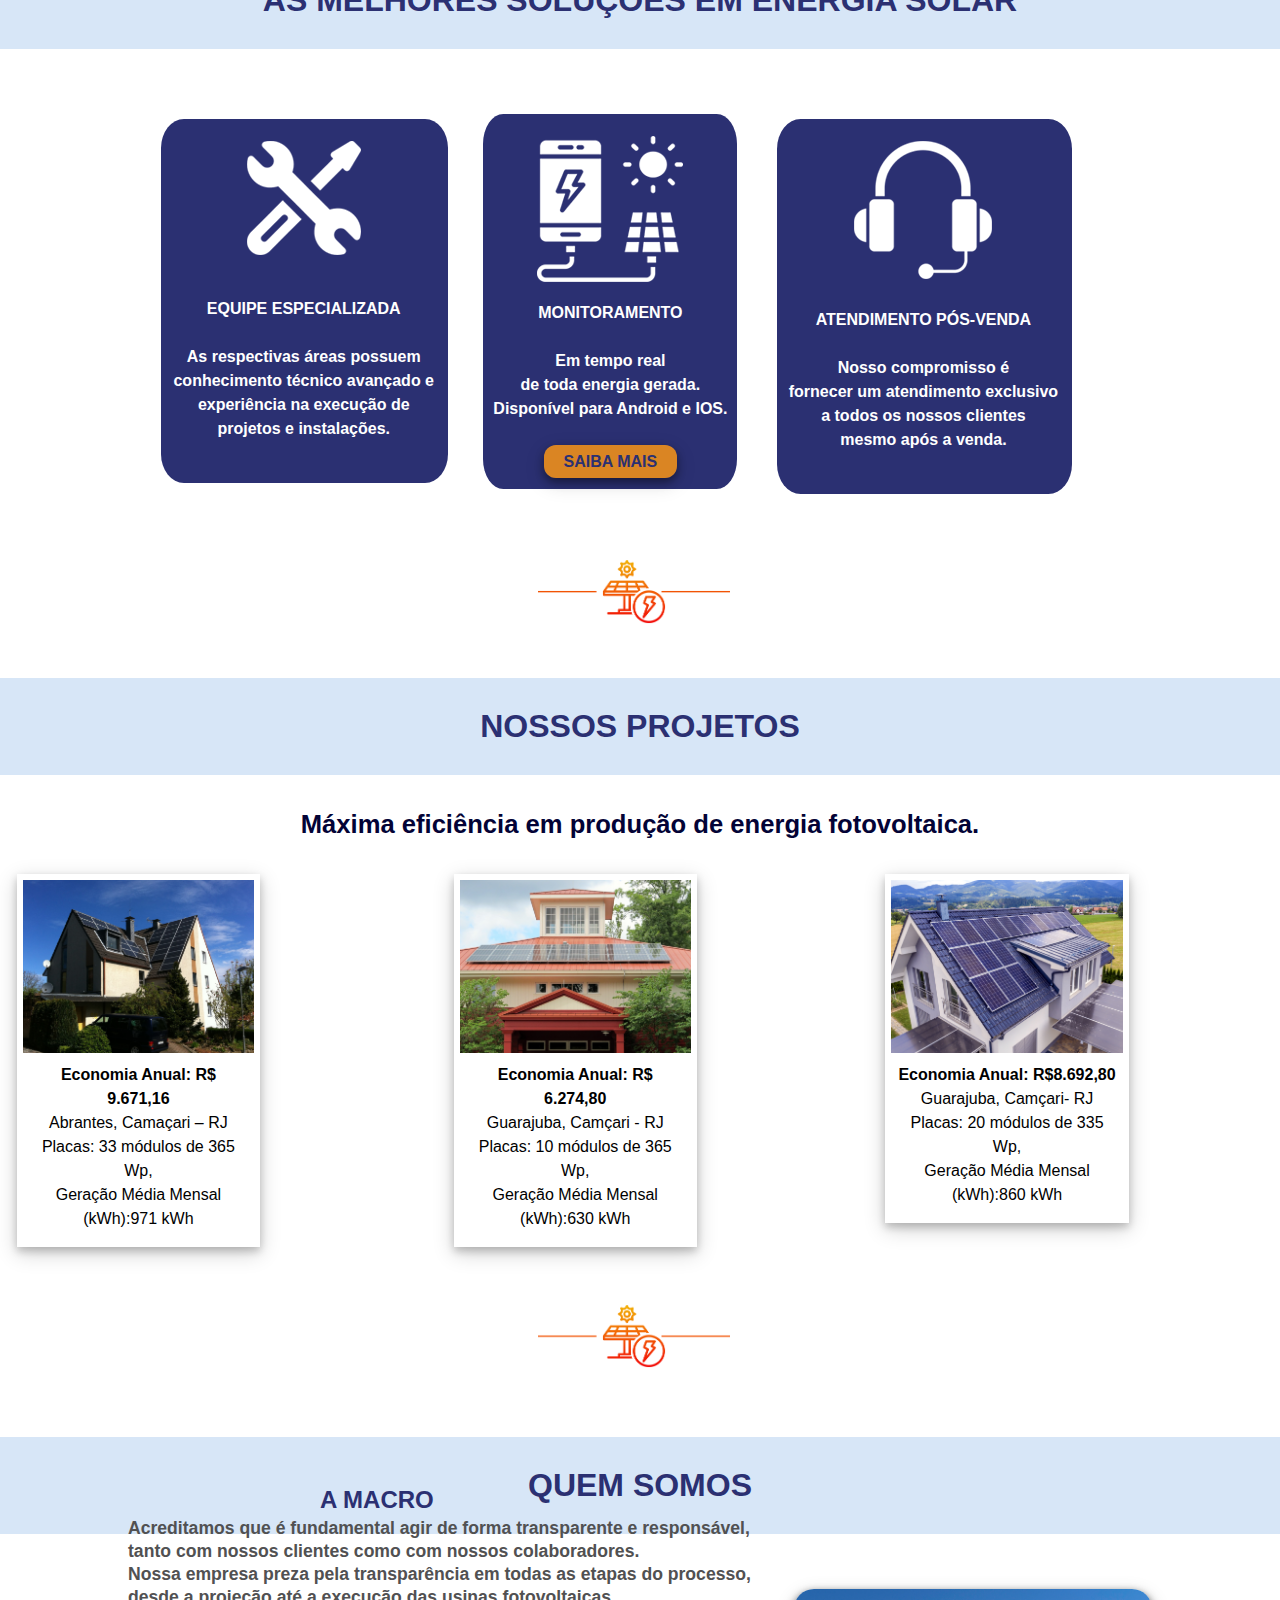
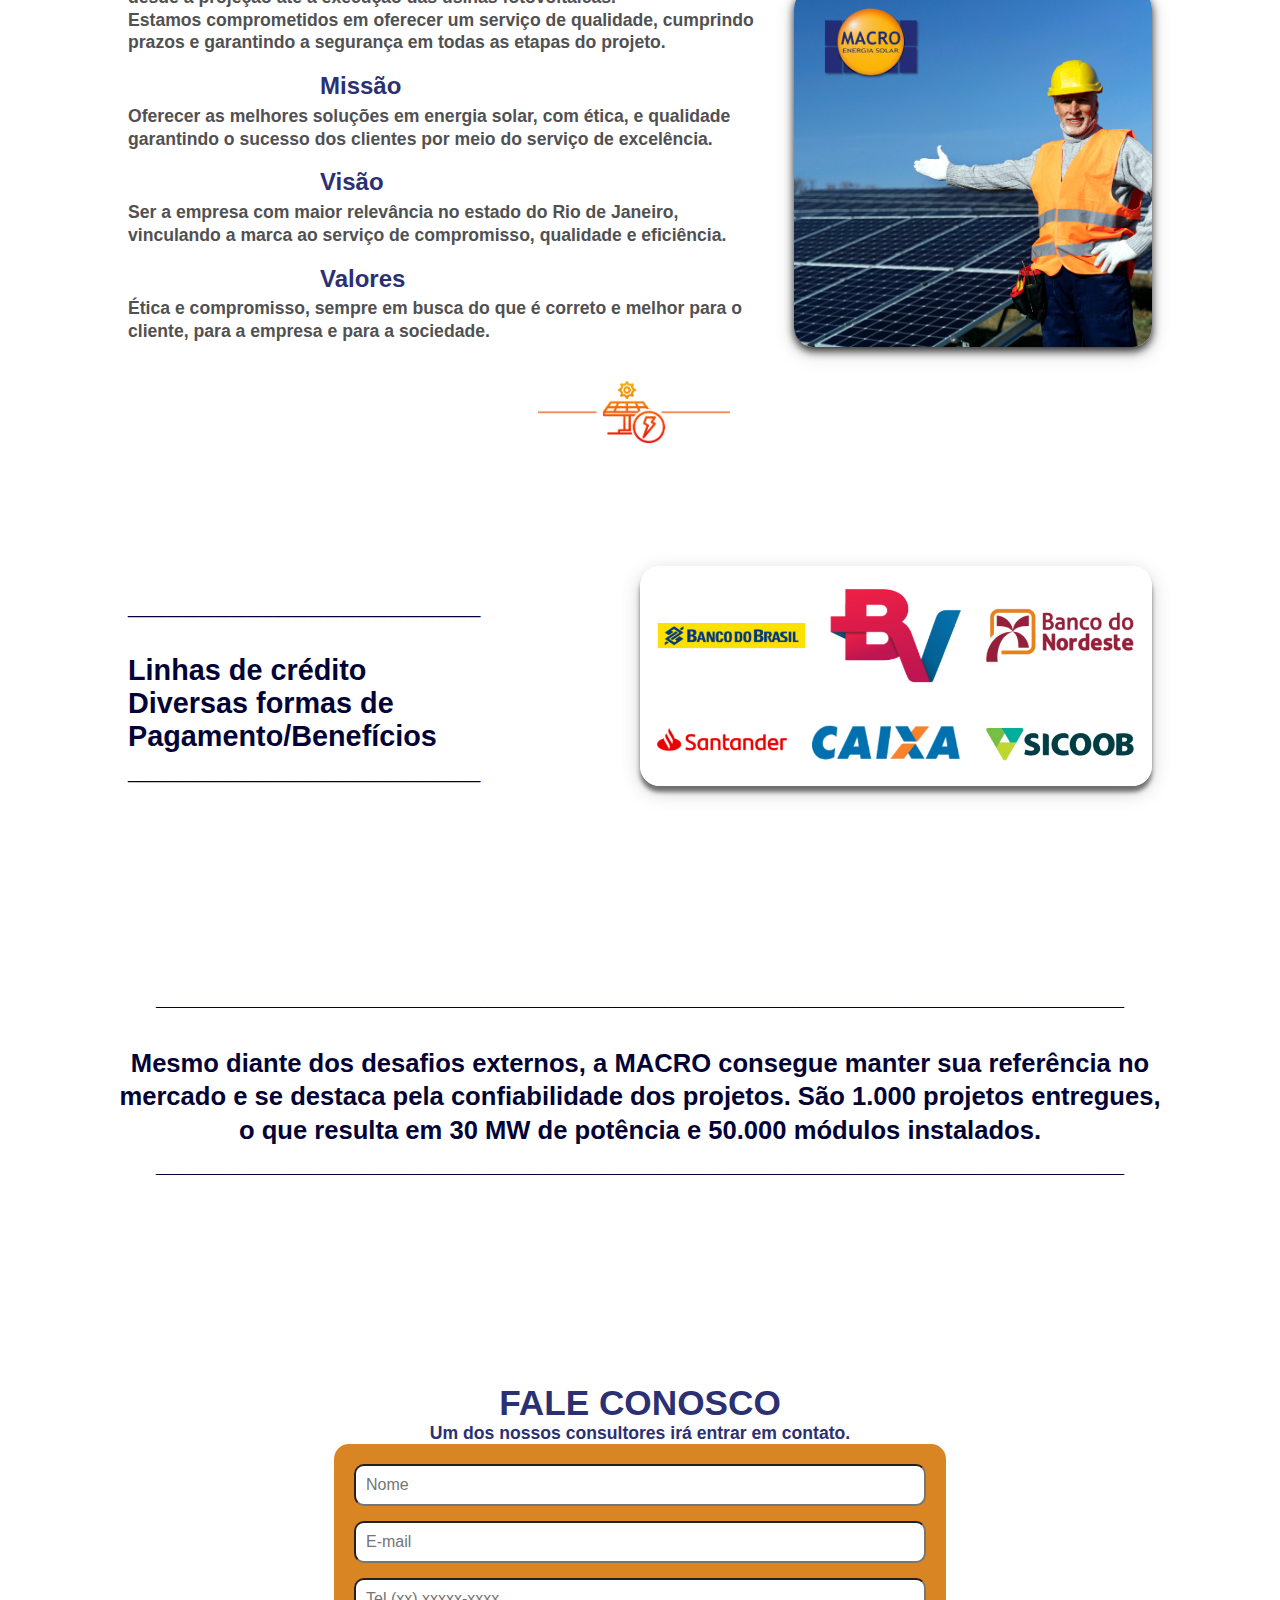
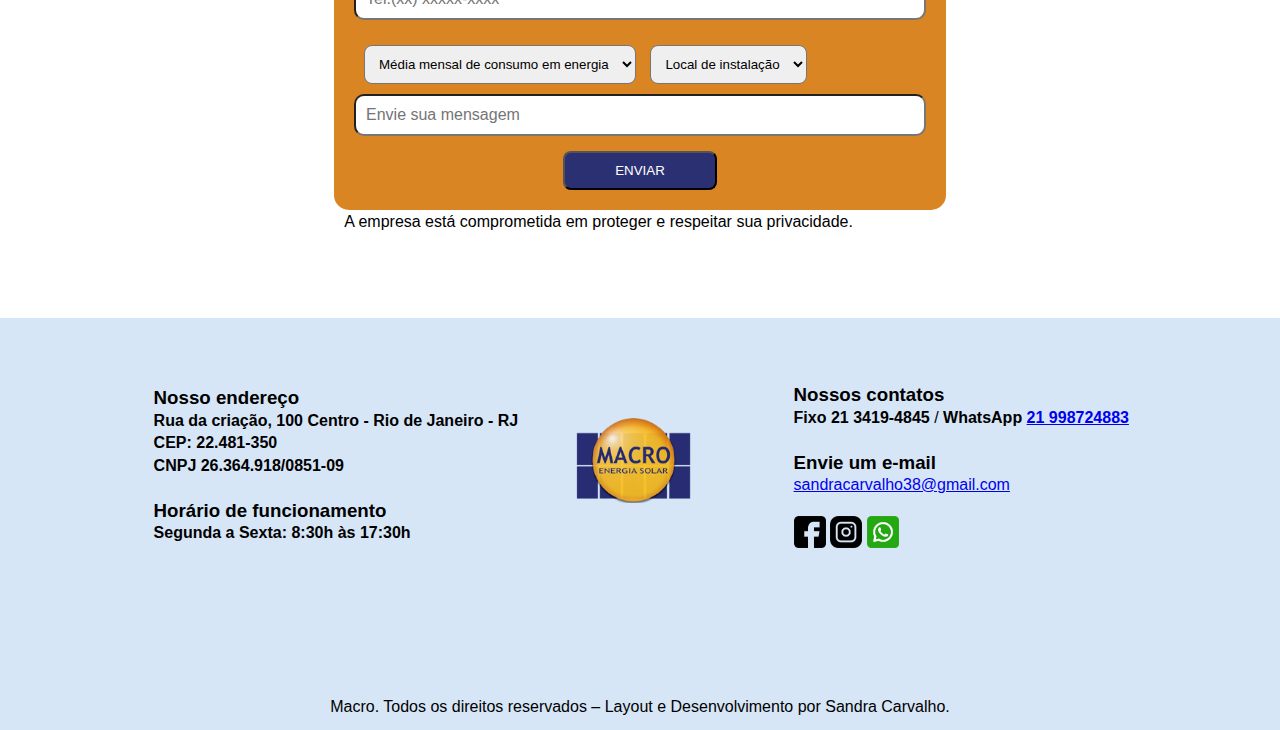
==== commit 975d41bf: "novo nome" ====
--- a/index.html
+++ b/index.html
@@ -3,10 +3,10 @@
 <head>
     <meta charset="UTF-8">
     <meta name="viewport" content="width=device-width, initial-scale=1.0">
-    <link rel="stylesheet" href="estilos.css">
-    <title>MACRO ENERGIA SOLAR</title>
+    <link rel="stylesheet" href="estilo.css">
+    <title>MACROO ENERGIA SOLAR</title>
 </head>
-<body>
+<body class="container">
    <header class="container">
         <div id="logo">
             <img src="imagens/Logo MP 1.png" alt="Logomarca">
@@ -25,9 +25,8 @@
         </div>
     </header>
     <main>
-        <div id="banner_content">  
-            <div id="banner">
-                <img src="imagens/banner3.jpg" alt="banner">
+        <div id="banner">  
+                <!-- <img src="imagens/banner3.jpg" alt="banner"> -->
                 <div id="banner_txt">
                     <h1>MACRO ENERGIA SOLAR</h1><br>
                     <h2>SOLUÇÃO SUSTENTÁVEL E RENOVÁVEL</h2>
@@ -36,7 +35,6 @@
                         <a href="#formulario" class="btn">Fale Conosco</a>
                     </div>
                 </div>
-            </div>
         </div>
         <section id="energia">
             <h2>ENERGIA SOLAR</h2>
@@ -105,12 +103,8 @@
                     <img src="imagens/casa 3.jpg" alt="casa">
                     <p><b>Economia Anual: R$8.692,80</b><br>Guarajuba, Camçari- RJ<br>Placas: 20 módulos de 335 Wp,<br>Geração Média Mensal (kWh):860 kWh</p>
                 </div>
-                <!-- <div class="casa4">
-                    <img src="imagens/casa 4.jpg" alt="casa">
-                    <p><b>Economia Anual: R$9.475,20</b><br>Abrantes, Camaçari – RJ<br>Placas: 22 módulos de 345 Wp,<br>Geração Média Mensal (kWh):990 kWh</p>
-                </div> -->
                 <div class="icone3">
-                    <img src="imagens/icone intervalo.png" >
+                    <img src="imagens/icone intervalo.png" alt="logo solar">
                 </div>
             </article>
         </Section>
@@ -118,12 +112,12 @@
             <h2>QUEM SOMOS</h2>
             <article>
                 <div id="fotos">
-                    <img src="imagens/empresa MACRO.jpg" class="empresa">
-                </div>
-                </article>
+                    <img src="imagens/empresa MACRO.jpg" alt="empresa">
+                </div>
+            </article>
             <article>
                 <div>
-                    <h3>MACRO</h3>
+                    <h3>A MACRO</h3>
                     <p><b>Acreditamos que é fundamental agir de forma transparente e responsável,<br>tanto com nossos clientes como com nossos colaboradores.<br>Nossa empresa preza pela transparência em todas as etapas do processo,<br>desde a projeção até a execução das usinas fotovoltaicas.<br>Estamos comprometidos em oferecer um serviço de qualidade, cumprindo<br>prazos e garantindo a segurança em todas as etapas do projeto.</b></p>
                 </div>
             </article>
@@ -147,7 +141,7 @@
         </section>
         <section>
             <div id="credito">
-                <p><b>______________________<br><br>Linhas de crédito<br>Diversas formas<br>de pagamento/Benefícios<br>______________________</b></p>
+                <p><b>______________________<br><br>Linhas de crédito<br>Diversas formas de<br>Pagamento/Benefícios<br>______________________</b></p>
                 <img src="imagens/Financiamento2.jpg" alt="financiar">
                 <div class="desafios">
                     <h4><b>____________________________________________________________________<br><br>Mesmo diante dos desafios externos, a MACRO consegue manter sua referência no<br>mercado e se destaca pela confiabilidade dos projetos. São 1.000 projetos entregues,<br>o que resulta em 30 MW de potência e 50.000 módulos instalados.<br>____________________________________________________________________<br><br></b></h3>
@@ -157,7 +151,7 @@
         <section id="orcamento" class="container">
             <div id="formulario">
                 <h2>FALE CONOSCO</h2>
-                <p><b>Preencha as informações abaixo e um dos nossos consultores irá entrar em contato.</b></p>
+                <p><b>Um dos nossos consultores irá entrar em contato.</b></p>
                 <form action="#" method="post" autocomplete="off">
                     <label>
                         <input type='text' placeholder='Nome'/>
@@ -188,11 +182,85 @@
                 </form>
             </div>
             <div class="privacidade">
+                <p>A empresa está comprometida em proteger e respeitar sua privacidade.</p>
+            </div>
+        </section>
+        <!-- <section id="orcamento" class="container">
+            <div id="formulario">
+                <h2>FALE CONOSCO</h2>
+                <p><b>Preencha as informações abaixo e um dos nossos consultores irá entrar em contato.</b></p>
+                <form action="#" method="post" autocomplete="off">
+                    <label>
+                        <input type='text' placeholder='Nome'/>
+                    </label>
+                    <label>
+                        <input type='text' placeholder='E-mail'/>
+                    </label>
+                    <label>
+                        <label for="telefone"></label>
+                        <input type="tel" id="telefone" class="input-padrao" required placeholder="Tel.(xx) xxxxx-xxxx">
+                    </label>
+                    <select id="conta" class="c1">
+                        <option value="0">Média mensal de consumo em energia</option>
+                        <option value="1">Até R$500,00</option>
+                        <option value="2">Entre R$500,00 e R$2000,00</option>
+                        <option value="3">Acima de R$2000,00</option>
+                    </select>
+                    <select id="local" class="l1">
+                        <option value="0">Local de instalação</option>
+                        <option value="1">Residência</option>
+                        <option value="2">Comércio</option>
+                        <option value="3">Empresa</option>
+                    </select>
+                    <label>
+                        <input type='text' placeholder='Envie sua mensagem'/>
+                    </label>
+                    <div><button type="submit">Enviar</button></div>
+                </form>
+            </div>
+            <div class="privacidade">
                 <p>Nossa empresa está comprometida em proteger e respeitar sua privacidade.</p>
             </div>
-        </section>
+        </section> -->
     </main>
     <footer id="contatos" class="container">
+        <!-- <section id="orcamento" class="container">
+            <div id="formulario">
+                <h2>FALE CONOSCO</h2>
+                <p><b>Um dos nossos consultores irá entrar em contato.</b></p>
+                <form action="#" method="post" autocomplete="off">
+                    <label>
+                        <input type='text' placeholder='Nome'/>
+                    </label>
+                    <label>
+                        <input type='text' placeholder='E-mail'/>
+                    </label>
+                    <label>
+                        <label for="telefone"></label>
+                        <input type="tel" id="telefone" class="input-padrao" required placeholder="Tel.(xx) xxxxx-xxxx">
+                    </label>
+                    <select id="conta" class="c1">
+                        <option value="0">Média mensal de consumo em energia</option>
+                        <option value="1">Até R$500,00</option>
+                        <option value="2">Entre R$500,00 e R$2000,00</option>
+                        <option value="3">Acima de R$2000,00</option>
+                    </select>
+                    <select id="local" class="l1">
+                        <option value="0">Local de instalação</option>
+                        <option value="1">Residência</option>
+                        <option value="2">Comércio</option>
+                        <option value="3">Empresa</option>
+                    </select>
+                    <label>
+                        <input type='text' placeholder='Envie sua mensagem'/>
+                    </label>
+                    <div><button type="submit">Enviar</button></div>
+                </form>
+            </div>
+            <div class="privacidade">
+                <p>A empresa está comprometida em proteger e respeitar sua privacidade.</p>
+            </div>
+        </section> -->
         <div class="logom">
             <img src="imagens/Logo MP 1.png" alt="Logotipo">
         </div>
@@ -207,19 +275,19 @@
         </div>
         <div id="footer_contatos">
             <h3><b>Nossos contatos</b></h3>
-            <b>Fixo <tel>21 3419-4845</tel></b><br>
-            <b>WhatsApp <a href="https://api.whatsapp.com/send?phone=5521998724883" 
+            <b>Fixo <tel>21 3419-4845</tel></b>
+            / <b>WhatsApp <a href="https://api.whatsapp.com/send?phone=5521998724883" 
             target="_blank">21 998724883</a></b><br><br>
             <h3><b>Envie um e-mail</b></h3>
-            <a href="mailto:sandracarvalho38@gmail.com">sandracarvalho38@gmail.com</a></b>
+            <p><a href="mailto:seuemail.com.br">sandracarvalho38@gmail.com</a></p>
         </div>
         <div id="footer_nossos_canais">
-            <h3><b>Nossos Canais</b></h3>
+            <!-- <h3><b>Nossos Canais</b></h3> -->
             <img src="imagens/face.png" alt="face">
             <img src="imagens/instagram.png" alt="instagram">
             <img src="imagens/zap.png" alt="zap">
         </div>
-        <p><b>Macro. Todos os direitos reservados – Layout e Desenvolvimento por Sandra Carvalho.</b></p>
+        <p>Macro. Todos os direitos reservados – Layout e Desenvolvimento por Sandra Carvalho.</p>
         <div button onclick="topFunction()" id="myBtn"><img src="imagens/Topo.png" title="Go to top"></button></div>
     </footer>
     
@@ -228,6 +296,6 @@
     integrity="sha256-eKhayi8LEQwp4NKxN+CfCh+3qOVUtJn3QNZ0TciWLP4="
     crossorigin="anonymous">
     </script>
-    <script src="macro.js"></script>
+    <script src="macroo.js"></script>
 </body>
 </html>--- a/estilo.css
+++ b/estilo.css
@@ -0,0 +1,155 @@
+*{
+    margin: 0;
+    padding: 0;
+    box-sizing: border-box;
+    font-family: Verdana, Geneva, Tahoma, sans-serif, 'Lucida Sans Unicode', 'Lucida Grande', 'Lucida Sans', Arial,'bold';   
+}
+/* classes auxiliares */
+/* .container {max-width: 1000px; height: auto;}  */
+/* .container {width: 100%; margin: 0 auto;} */
+.btn {background-color: rgb(3, 3, 54); color: #FFF; text-decoration: none; padding: 8px 20px; border-radius: 12px; box-shadow: 0 4px 8px 0 rgba(0, 0, 0, 0.4), 0 6px 20px 0 rgba(0, 0, 0, 0.15);}
+.btn:hover{background-color: rgb(43, 48, 114); left: 20px;}
+
+/* body{background-color: aquamarine;} */
+img{max-width: 100%; height: auto;}
+
+/* Início do header */
+header {display: flex; justify-content: space-between; align-items: center; background: rgb(215, 230, 247);}
+#logo {margin: 0px 130px;}
+#orcamento {margin: 0px 130px;}
+
+
+/* Formatações do menu */ 
+#menu ul{font-size: 1.05em;}
+#menu ul{list-style: none;}
+#menu ul li{display: inline-block;}
+#menu  ul  li a {color: rgb(106, 106, 107); padding: 10px; display: block; text-decoration: none;}
+#menu  ul  li a:hover {background-color: rgb(215, 230, 247); color: rgb(43, 48, 114); border-radius: 15px; text-decoration: none;}
+
+/* Formatação do banner */
+#banner{background-image: url(imagens/banner3.jpg); align-items: center; height: 90vh; background-size: cover;}
+#banner_txt{color: #FFF; text-align: center; position: relative; top: 130px;}
+#banner_txt h1{font-size: 4em;}
+#banner_txt h2{font-size: 3em; color: rgb(218, 133, 35); text-shadow: 0 0 4px #504f4f;}
+#banner_txt h3{font-size: 2em; line-height: 3em; color: rgb(255, 255, 255); text-shadow: 0 0 4px #504f4f;}
+
+/* Formatação do section como funciona */
+#energia h2{color: rgb(43, 48, 114); text-align: center; font-size: 2em; padding: 30px; background: rgb(215, 230, 247); margin-top: -2px;}
+#energia article > img{width: 38%; position: relative; left: 890px; padding: 15px;}
+#energia article h3{color: rgb(3, 3, 54); text-align: center; font-size: 1.8em; padding: 40px;}
+#energia article div{width: 2.5%; position: relative; left: 130px; top: -440px; line-height: 55px;}
+#energia article p{position: relative;  margin-left: 190px; top: -493px; font-size: 1.1em; color: rgb(81, 81, 82);}
+#energia article div.icone1{width: 15%; position: relative; left: 42%;}
+
+/* Formatação do section soluções */
+#solucoes h2{color: rgb(43, 48, 114); text-align: center; font-size: 2em; position: relative; margin-top: -380px; padding: 30px; background: rgb(215, 230, 247);}
+#solucoes p{margin-bottom: 2em; line-height: 1.5em; padding-top: 25px;}
+#solucoes div.op1 p{padding-top: 38px;}
+#solucoes div.op2 p{padding-top: 15px;}
+#solucoes .btn{background-color: rgb(218, 133, 35); color: rgb(43, 48, 114);}
+#solucoes .btn:hover{background-color: rgb(228, 162, 88);}
+#solucoes div.op1{display: block; position: relative; right: 65%; margin-top: 70px; text-align: center; float: right; color: #FFF; padding: 22px 14px 10px 12px; border-radius: 8%; background-color: rgb(43, 48, 114);}
+#solucoes div.op2{display: block; position: relative; right: 20%; margin-top: 65px; text-align: center; float: right; color: #FFF; padding: 22px 10px 18px 10px; border-radius: 8%; background-color: rgb(43, 48, 114);}
+#solucoes div.op3{display: block; position: relative; right: -26%; margin-top: 70px; text-align: center; float: right; color: #FFF; padding: 22px 14px 10px 12px; border-radius: 8%; background-color: rgb(43, 48, 114);}
+#solucoes div.icone2{width: 15%; position: relative; left: 42%; top: 510px;}
+
+/* Formatação do section nossos projetos */
+#projetos h2{color: rgb(43, 48, 114); text-align: center; font-size: 2em; position: relative; margin-top: 560px; padding: 30px; background: rgb(215, 230, 247);}
+#projetos h3{color: rgb(3, 3, 54); text-align: center; font-size: 1.6em; position: relative; margin-top: 35px;}
+#projetos div.casa1{overflow: hidden; width: 19%; right: 1020px; padding: 6px 6px 10px; float: right; position: relative; margin-top: 35px; background-color: white; box-shadow: 0 4px 8px 0 rgba(0, 0, 0, 0.2), 0 6px 20px 0 rgba(0, 0, 0, 0.19);}
+#projetos div.casa2{overflow: hidden; width: 19%; right: 340px; padding: 6px 6px 10px; float: right; position: relative; margin-top: 35px; background-color: white; box-shadow: 0 4px 8px 0 rgba(0, 0, 0, 0.2), 0 6px 20px 0 rgba(0, 0, 0, 0.19);}
+#projetos div.casa3{overflow: hidden; width: 19%; left: 335px; padding: 6px 6px 10px; float: right; position: relative; margin-top: 35px; background-color: white; box-shadow: 0 4px 8px 0 rgba(0, 0, 0, 0.2), 0 6px 20px 0 rgba(0, 0, 0, 0.19);}
+#projetos div P{padding: 6px; text-align: center; line-height: 1.5em;}
+#projetos div.casa1 >img{-webkit-transition: -webkit-transform .5s ease; transition: transform .5s ease;}
+#projetos div.casa1 >img:hover{-webkit-transform: scale(2.3); transform: scale(2.3);}
+#projetos div.casa2 >img{-webkit-transition: -webkit-transform .5s ease; transition: transform .5s ease;}
+#projetos div.casa2 >img:hover{-webkit-transform: scale(2.3); transform: scale(2.3);}
+#projetos div.casa3 >img{-webkit-transition: -webkit-transform .5s ease; transition: transform .5s ease;}
+#projetos div.casa3 >img:hover{-webkit-transform: scale(2.3); transform: scale(2.3);}
+#projetos div.casa4 >img{-webkit-transition: -webkit-transform .5s ease; transition: transform .5s ease;}
+#projetos div.casa4 >img:hover{-webkit-transform: scale(2.3); transform: scale(2.3);}
+#projetos div.icone3{width: 15%; position: relative; left: 42%; top: 465px;}
+
+/* Formatação do section quem somos */
+#marca h2{color: rgb(43, 48, 114); text-align: center; font-size: 2em; position: relative; margin-top: 530px; padding: 30px; background: rgb(215, 230, 247);}
+#marca article div > img{width: 28%; position: relative; left: 62%; top: 55px; border-radius: 20px; box-shadow: 0 4px 8px 0 rgba(0, 0, 0, 0.8), 0 6px 20px 0 rgba(0, 0, 0, 0.19);}
+#marca article h3{position: relative; margin-left: 25%; top: -410px; font-size: 1.5em; color: rgb(43, 48, 114);}
+#marca article P{font-size: 1.1em; position: relative; margin-left: 10%; top: -407px; color: rgb(81, 81, 82); line-height: 1.3em;}
+#marca article div.mvv1{position: relative; margin-top: 20px; font-size: 1em; line-height: 1.9em;}
+#marca article div.mvv2{position: relative; margin-top: 20px; font-size: 1em; line-height: 1.9em;}
+#marca article div.mvv3{position: relative; margin-top: 20px; font-size: 1em; line-height: 1.9em;}
+#marca div.icone4{width: 15%; position: relative; left: 42%; top: -370px;}
+
+/* formatação crédito */
+#credito p{color: rgb(3, 3, 54); text-align: left; margin-left: 10%; font-size: 1.8em; position: relative; top: -230px;} 
+#credito img{ width: 40%; position: relative; top: -450px; margin-left: 50%; border-radius: 20px; box-shadow: 0 6px 4px 0 rgba(0, 0, 0, 0.5), 0 6px 20px 0 rgba(0, 0, 0, 0.19);} 
+#credito .desafios h4{position: relative; text-align: center; top: -260px; font-size: 1.6em; line-height: 1.3em; color:rgb(3, 3, 54);}
+
+
+/* formatação formulário */
+/* #formulario P{position: relative; text-align: center; top: -5px; font-size: 1.2em; color: rgb(43, 48, 114);}
+#formulario h2{position: relative; text-align: center; top: -5px; font-size: 2.5em; color: rgb(43, 48, 114);}
+#formulario {width: 70%; position: relative; left: 200px; top: -340px;}
+#formulario form{background-color: rgb(218, 133, 35); padding: 20px; border-radius: 15px;}
+#formulario label{display: block; margin-bottom: 15px;}
+#formulario label > span{display: block;}
+#formulario label > input{width: 100%; padding: 10px 10px; font-size: 16px; border-radius: 10px;}  
+#formulario div {text-align: center;}
+#formulario button {padding: 10px 50px; text-transform: uppercase; border-radius: 8px; color: #FFF; background-color: rgb(43, 48, 114);}
+#formulario .c1{padding: 10px; border-radius: 8px; margin: 10px;}
+#formulario .l1{padding: 10px; border-radius: 8px;}
+#orcamento .privacidade{position: relative; text-align: center; top: -330px; font-size: 1em;} */
+
+/* formatação formulário */
+#formulario P{position: relative; text-align: center; top: px; font-size: 1.1em; color: rgb(43, 48, 114);}
+#formulario h2{position: relative; text-align: center; top: 0px; font-size: 2.2em; color: rgb(43, 48, 114);}
+#formulario {width: 60%; position: relative; margin-inline: 20%; top: -90px;}
+#formulario form{background-color: rgb(218, 133, 35); padding: 20px; border-radius: 15px;}
+#formulario label{display: block; margin-bottom: 15px;}
+#formulario label > span{display: block;}
+#formulario label > input{width: 100%; padding: 10px 10px; font-size: 16px; border-radius: 10px;}  
+#formulario div {text-align: center;}
+#formulario button {padding: 10px 50px; text-transform: uppercase; border-radius: 8px; color: #FFF; background-color: rgb(43, 48, 114);}
+#formulario .c1{padding: 10px; border-radius: 8px; margin: 10px;}
+#formulario .l1{padding: 10px; border-radius: 8px;}
+#orcamento .privacidade{position: relative; margin-left: 21%; top: -87px; font-size: 1em;}
+
+/* Formatação do footer */
+#contatos{background-color: rgb(215, 230, 247)}
+#contatos p{text-align: center; position: relative; top: -14px;}
+#contatos div.logom > img{width: 9%; position: relative; margin-left: 45%; top: 100px;}
+#footer_endereço{position: relative; margin-left: 12%; top: -20px; line-height: 1.4em;}
+#footer_contatos{position: relative; margin-left: 62%; top: -180px; line-height: 1.4em;}
+#footer_contatos p{position: relative; margin-right: 83%; top: 0px; line-height: 1.4em;} 
+#footer_nossos_canais > img{width: 2.5%; position: relative; left: 62%; top: -160px;}
+/* #footer_nossos_canais h3{position: relative; text-align: center; top: -160px;} */
+
+
+/* Botão de rolagem para o topo */
+#myBtn {
+    position: fixed; /* Fixed/sticky position */
+    bottom: 18px; /* Place the button at the bottom of the page */
+    right: 100px; /* Place the button 30px from the right */
+    height: 48px;
+    width: 48px;
+    border: none; /* Remove borders */
+    outline: none; /* Remove outline */
+    cursor: pointer; /* Add a mouse pointer on hover */
+}
+ /* Small devices (landscape phones, 576px and up) */
+ @media (min-width: 576px) { 
+    /* header{text-align: left;}
+    main{display: flex;}
+    #content{width: 70%;}
+    #content img{float: left; width: 200px;}
+    aside{width: 30%;} */
+ }
+
+ /* Medium devices (tablets, 768px and up) */
+@media (min-width: 768px) {  }
+
+/* Large devices (desktops, 992px and up) */
+@media (min-width: 992px) {  }
+
+ /* Extra large devices (large desktops, 1200px and up) */
+@media (min-width: 1200px) { }